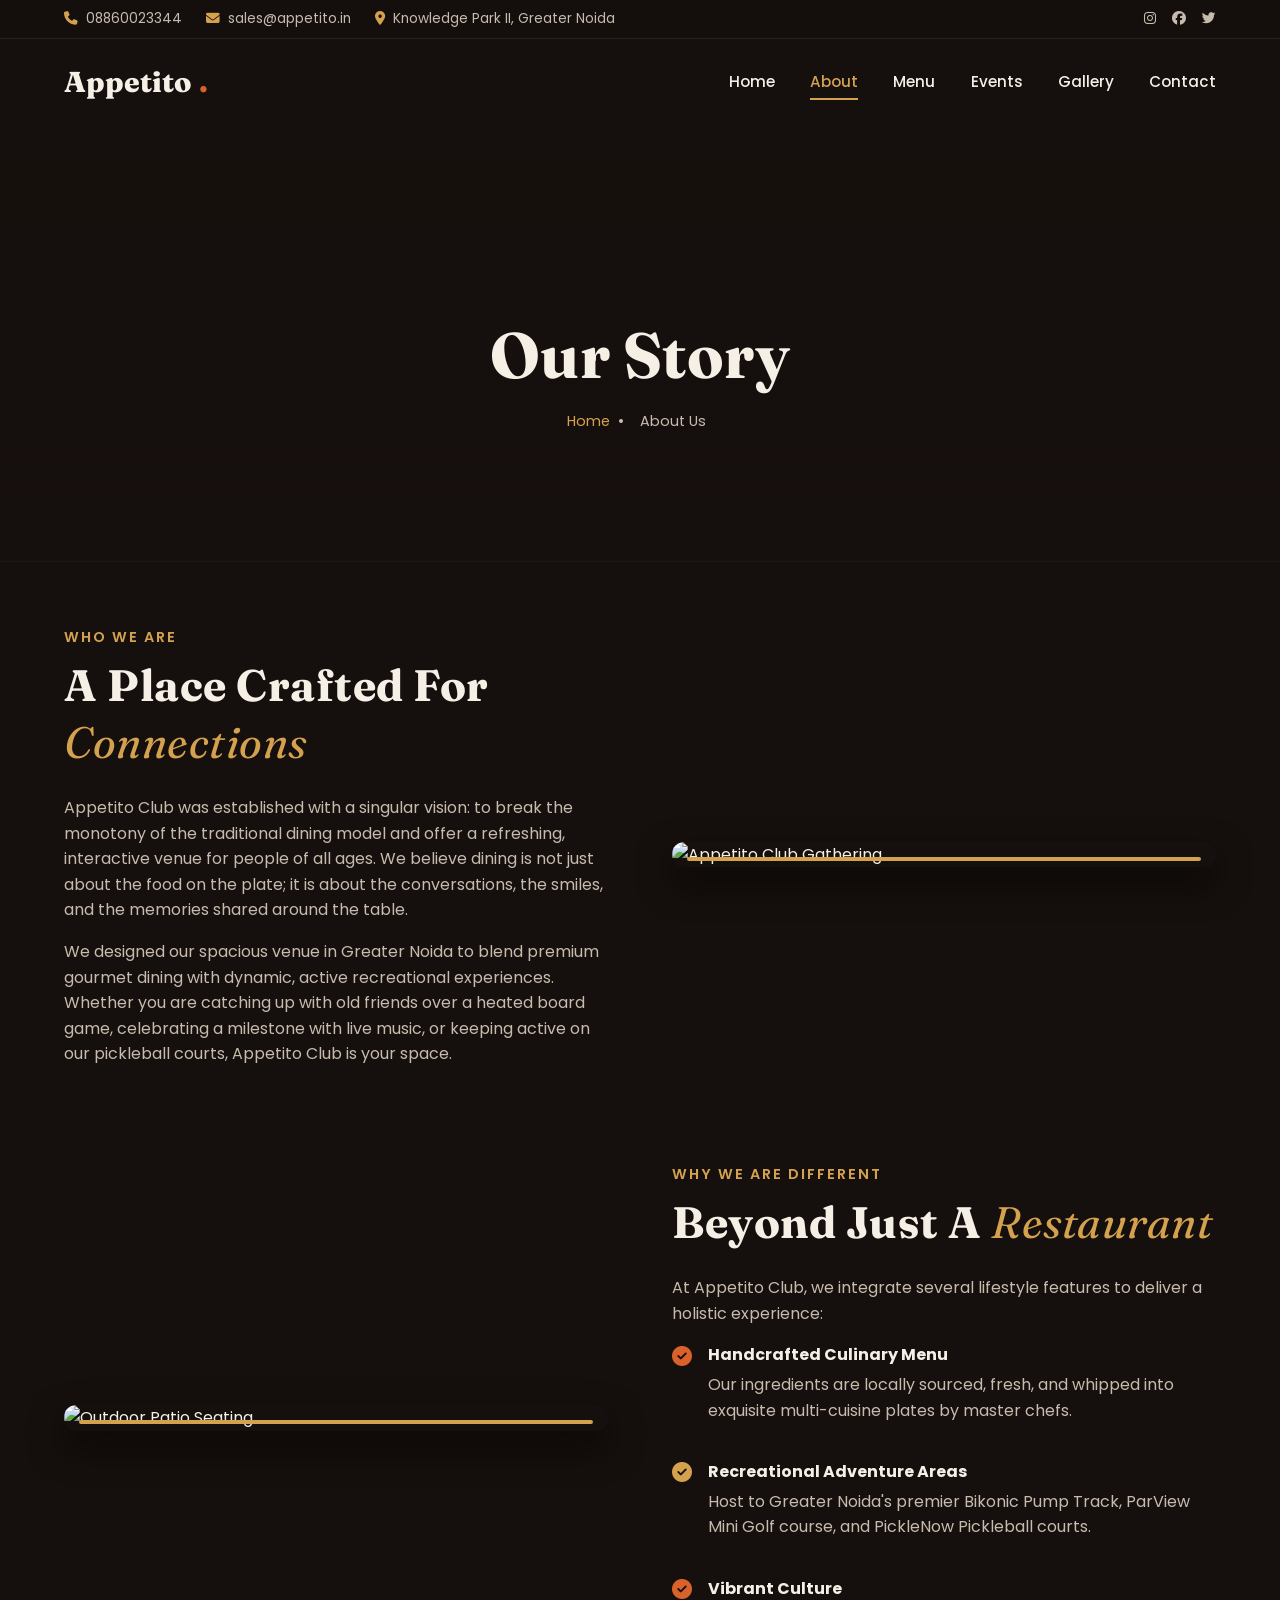
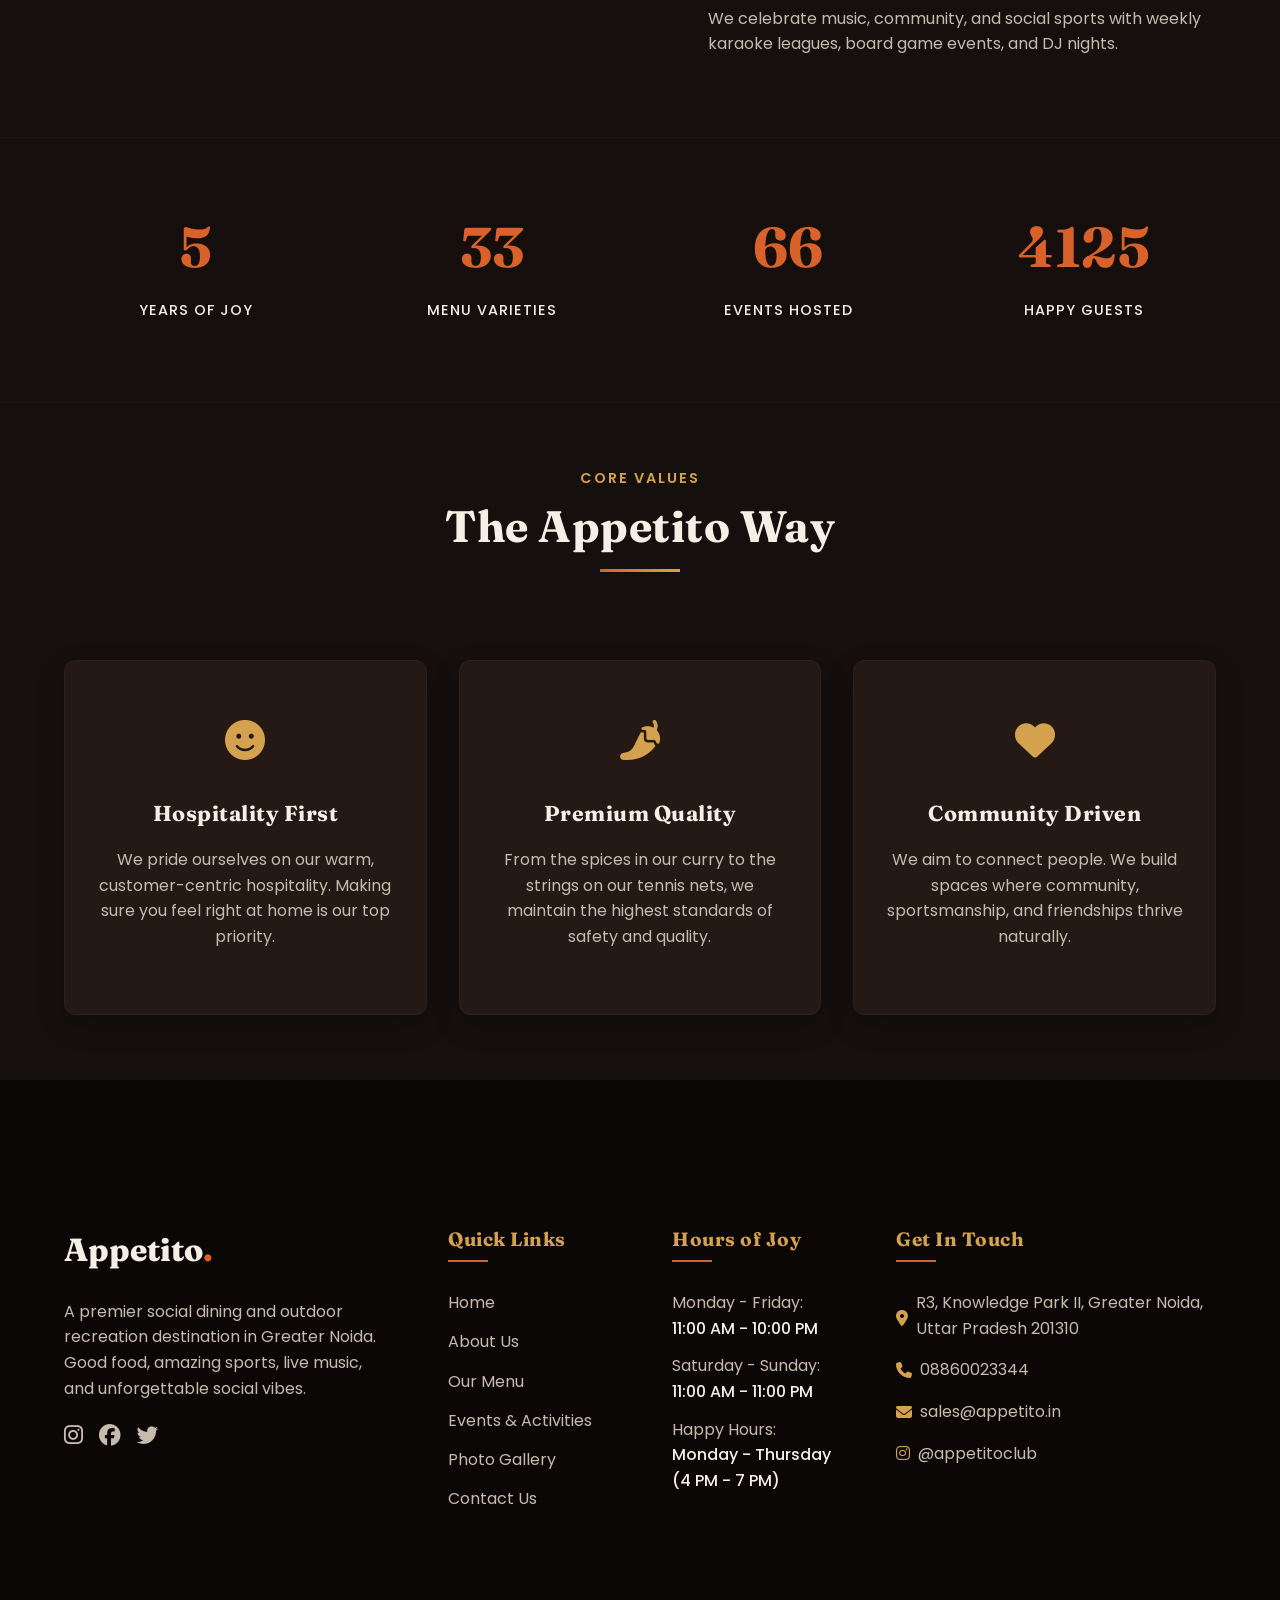
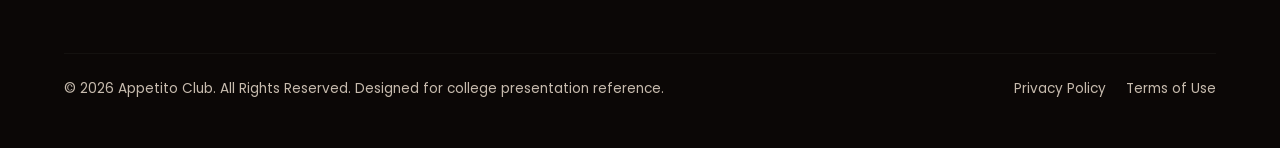
==== about.html @ 7f662377 "Initial commit of Appetito Club website" ====
<!DOCTYPE html>
<html lang="en">
<head>
  <meta charset="UTF-8">
  <meta name="viewport" content="width=device-width, initial-scale=1.0">
  <title>About Us | Appetito Club</title>
  <!-- SEO Meta Tags -->
  <meta name="description" content="Learn about Appetito Club in Greater Noida. The story behind Noida's favorite dining and recreation spot.">
  
  <!-- Google Fonts -->
  <link rel="preconnect" href="https://fonts.googleapis.com">
  <link rel="preconnect" href="https://fonts.gstatic.com" crossorigin>
  <link href="https://fonts.googleapis.com/css2?family=Fraunces:ital,opsz,wght@0,9..144,400..900;1,9..144,400..900&family=Poppins:wght@300;400;500;600;700;800&family=Work+Sans:wght@400;500;600&display=swap" rel="stylesheet">
  
  <!-- Font Awesome Icons -->
  <link rel="stylesheet" href="https://cdnjs.cloudflare.com/ajax/libs/font-awesome/6.4.0/css/all.min.css">
  
  <!-- Custom Stylesheet -->
  <link rel="stylesheet" href="css/style.css">
</head>
<body>

  <!-- ==========================================
     Top Contact & Info Bar
     ========================================== -->
  <div class="top-bar">
    <div class="top-bar-content">
      <div class="top-info-left">
        <span class="info-item">
          <i class="fa-solid fa-phone"></i> 
          <a href="tel:08860023344">08860023344</a>
        </span>
        <span class="info-item">
          <i class="fa-solid fa-envelope"></i> 
          <a href="mailto:sales@appetito.in">sales@appetito.in</a>
        </span>
        <span class="info-item">
          <i class="fa-solid fa-location-dot"></i> 
          <span>Knowledge Park II, Greater Noida</span>
        </span>
      </div>
      <div class="social-links">
        <a href="https://instagram.com/appetitoclub" target="_blank" aria-label="Instagram"><i class="fa-brands fa-instagram"></i></a>
        <a href="#" aria-label="Facebook"><i class="fa-brands fa-facebook"></i></a>
        <a href="#" aria-label="Twitter"><i class="fa-brands fa-twitter"></i></a>
      </div>
    </div>
  </div>

  <!-- ==========================================
     Sticky Navigation Header
     ========================================== -->
  <header>
    <nav class="navbar">
      <div class="navbar-container">
        <a href="index.html" class="logo">
          Appetito<span>.</span>
        </a>
        
        <ul class="nav-menu">
          <li><a href="index.html" class="nav-link">Home</a></li>
          <li><a href="about.html" class="nav-link active">About</a></li>
          <li><a href="menu.html" class="nav-link">Menu</a></li>
          <li><a href="events.html" class="nav-link">Events</a></li>
          <li><a href="gallery.html" class="nav-link">Gallery</a></li>
          <li><a href="contact.html" class="nav-link">Contact</a></li>
        </ul>
        
        <button class="hamburger" aria-label="Toggle navigation menu">
          <i class="fa-solid fa-bars"></i>
        </button>
      </div>
    </nav>
  </header>

  <!-- ==========================================
     Sub-page Banner
     ========================================== -->
  <section class="page-banner">
    <div class="container reveal">
      <h1>Our Story</h1>
      <div class="breadcrumbs">
        <a href="index.html">Home</a><span>&bull;</span><span>About Us</span>
      </div>
    </div>
  </section>

  <!-- ==========================================
     Story Content Section
     ========================================== -->
  <section class="container reveal">
    <div class="about-preview" style="margin-bottom: 5rem;">
      <div class="about-preview-content">
        <span class="section-tagline">Who We Are</span>
        <h2>A Place Crafted For <em>Connections</em></h2>
        <p>Appetito Club was established with a singular vision: to break the monotony of the traditional dining model and offer a refreshing, interactive venue for people of all ages. We believe dining is not just about the food on the plate; it is about the conversations, the smiles, and the memories shared around the table.</p>
        <p>We designed our spacious venue in Greater Noida to blend premium gourmet dining with dynamic, active recreational experiences. Whether you are catching up with old friends over a heated board game, celebrating a milestone with live music, or keeping active on our pickleball courts, Appetito Club is your space.</p>
      </div>
      <div class="about-preview-img">
        <img src="https://images.unsplash.com/photo-1517248135467-4c7edcad34c4?auto=format&fit=crop&q=80&w=1000" alt="Appetito Club Gathering">
      </div>
    </div>
    
    <div class="about-preview">
      <div class="about-preview-img">
        <img src="https://images.unsplash.com/photo-1533777857889-4be7c70b33f7?auto=format&fit=crop&q=80&w=1000" alt="Outdoor Patio Seating">
      </div>
      <div class="about-preview-content">
        <span class="section-tagline">Why We Are Different</span>
        <h2>Beyond Just A <em>Restaurant</em></h2>
        <p>At Appetito Club, we integrate several lifestyle features to deliver a holistic experience:</p>
        <ul style="list-style: none; margin-top: 1rem; display: flex; flex-direction: column; gap: 1.25rem;">
          <li style="display: flex; gap: 1rem; align-items: flex-start;">
            <i class="fa-solid fa-check-circle" style="color: var(--accent-terracotta); font-size: 1.25rem; margin-top: 0.2rem;"></i>
            <div>
              <strong style="color: var(--text-light); display: block; margin-bottom: 0.25rem;">Handcrafted Culinary Menu</strong>
              <p>Our ingredients are locally sourced, fresh, and whipped into exquisite multi-cuisine plates by master chefs.</p>
            </div>
          </li>
          <li style="display: flex; gap: 1rem; align-items: flex-start;">
            <i class="fa-solid fa-check-circle" style="color: var(--accent-gold); font-size: 1.25rem; margin-top: 0.2rem;"></i>
            <div>
              <strong style="color: var(--text-light); display: block; margin-bottom: 0.25rem;">Recreational Adventure Areas</strong>
              <p>Host to Greater Noida's premier Bikonic Pump Track, ParView Mini Golf course, and PickleNow Pickleball courts.</p>
            </div>
          </li>
          <li style="display: flex; gap: 1rem; align-items: flex-start;">
            <i class="fa-solid fa-check-circle" style="color: var(--accent-terracotta); font-size: 1.25rem; margin-top: 0.2rem;"></i>
            <div>
              <strong style="color: var(--text-light); display: block; margin-bottom: 0.25rem;">Vibrant Culture</strong>
              <p>We celebrate music, community, and social sports with weekly karaoke leagues, board game events, and DJ nights.</p>
            </div>
          </li>
        </ul>
      </div>
    </div>
  </section>

  <!-- ==========================================
     Stats Section
     ========================================== -->
  <section class="stats-section reveal">
    <div class="container">
      <div class="stats-grid">
        <div class="stat-item">
          <h3 class="stat-number" data-target="5">0</h3>
          <p>Years of Joy</p>
        </div>
        <div class="stat-item">
          <h3 class="stat-number" data-target="120">0</h3>
          <p>Menu Varieties</p>
        </div>
        <div class="stat-item">
          <h3 class="stat-number" data-target="350">0</h3>
          <p>Events Hosted</p>
        </div>
        <div class="stat-item">
          <h3 class="stat-number" data-target="25000">0</h3>
          <p>Happy Guests</p>
        </div>
      </div>
    </div>
  </section>

  <!-- ==========================================
     Key Pillars Section
     ========================================== -->
  <section class="container reveal">
    <div class="section-header">
      <span class="section-tagline">Core Values</span>
      <h2 class="section-title">The Appetito Way</h2>
    </div>
    
    <div class="offers-grid">
      <div class="offer-card">
        <div class="offer-icon"><i class="fa-solid fa-face-smile"></i></div>
        <h3>Hospitality First</h3>
        <p>We pride ourselves on our warm, customer-centric hospitality. Making sure you feel right at home is our top priority.</p>
      </div>
      <div class="offer-card">
        <div class="offer-icon"><i class="fa-solid fa-pepper-hot"></i></div>
        <h3>Premium Quality</h3>
        <p>From the spices in our curry to the strings on our tennis nets, we maintain the highest standards of safety and quality.</p>
      </div>
      <div class="offer-card">
        <div class="offer-icon"><i class="fa-solid fa-heart"></i></div>
        <h3>Community Driven</h3>
        <p>We aim to connect people. We build spaces where community, sportsmanship, and friendships thrive naturally.</p>
      </div>
    </div>
  </section>

  <!-- ==========================================
     Footer Section
     ========================================== -->
  <footer>
    <div class="footer-grid container">
      <!-- Footer Col 1 -->
      <div class="footer-col">
        <a href="index.html" class="footer-logo">
          Appetito<span>.</span>
        </a>
        <p>A premier social dining and outdoor recreation destination in Greater Noida. Good food, amazing sports, live music, and unforgettable social vibes.</p>
        <div class="social-links" style="margin-top: 1.5rem;">
          <a href="https://instagram.com/appetitoclub" target="_blank" aria-label="Instagram"><i class="fa-brands fa-instagram" style="font-size: 1.35rem;"></i></a>
          <a href="#" aria-label="Facebook"><i class="fa-brands fa-facebook" style="font-size: 1.35rem;"></i></a>
          <a href="#" aria-label="Twitter"><i class="fa-brands fa-twitter" style="font-size: 1.35rem;"></i></a>
        </div>
      </div>
      
      <!-- Footer Col 2 -->
      <div class="footer-col">
        <h4>Quick Links</h4>
        <ul class="footer-links">
          <li><a href="index.html">Home</a></li>
          <li><a href="about.html">About Us</a></li>
          <li><a href="menu.html">Our Menu</a></li>
          <li><a href="events.html">Events &amp; Activities</a></li>
          <li><a href="gallery.html">Photo Gallery</a></li>
          <li><a href="contact.html">Contact Us</a></li>
        </ul>
      </div>
      
      <!-- Footer Col 3 -->
      <div class="footer-col footer-hours">
        <h4>Hours of Joy</h4>
        <p>Monday - Friday: <br><span>11:00 AM - 10:00 PM</span></p>
        <p>Saturday - Sunday: <br><span>11:00 AM - 11:00 PM</span></p>
        <p>Happy Hours: <br><span>Monday - Thursday (4 PM - 7 PM)</span></p>
      </div>
      
      <!-- Footer Col 4 -->
      <div class="footer-col">
        <h4>Get In Touch</h4>
        <div class="footer-contact-details" style="display: flex; flex-direction: column; gap: 1rem;">
          <div class="info-item">
            <i class="fa-solid fa-location-dot" style="margin-top: 0.25rem;"></i>
            <span>R3, Knowledge Park II, Greater Noida, Uttar Pradesh 201310</span>
          </div>
          <div class="info-item">
            <i class="fa-solid fa-phone"></i>
            <a href="tel:08860023344">08860023344</a>
          </div>
          <div class="info-item">
            <i class="fa-solid fa-envelope"></i>
            <a href="mailto:sales@appetito.in">sales@appetito.in</a>
          </div>
          <div class="info-item">
            <i class="fa-brands fa-instagram"></i>
            <a href="https://instagram.com/appetitoclub" target="_blank">@appetitoclub</a>
          </div>
        </div>
      </div>
    </div>
    
    <div class="footer-bottom container" style="padding-top: 1.5rem; padding-bottom: 0;">
      <p>&copy; 2026 Appetito Club. All Rights Reserved. Designed for college presentation reference.</p>
      <p>
        <a href="#" style="margin-right: 1rem;">Privacy Policy</a>
        <a href="#">Terms of Use</a>
      </p>
    </div>
  </footer>

  <!-- Main JavaScript -->
  <script src="js/script.js"></script>
</body>
</html>
---- css/style.css ----
/* 
   Appetito Club - Styling Sheet
   College Project Presentation Reference
   Contains styling for layout, components, custom animations, transitions, and responsive styles.
*/

/* ==========================================
   1. Design Tokens & CSS Variables
   ========================================== */
:root {
  /* Color Palette */
  --bg-primary: #150F0D;      /* Deep Espresso Charcoal */
  --bg-secondary: #241914;    /* Warm Mahogany/Espresso Card Bg */
  --bg-light: #F5EFE6;        /* Soft Cream/Off-White for light sections */
  
  --accent-terracotta: #D9622B; /* Burnt Terracotta Orange */
  --accent-gold: #D4A24E;       /* Warm Antique Gold */
  
  --text-light: #F5EFE6;      /* Off-White Text */
  --text-muted: #C7BBAE;      /* Warm Grayish Cream Text */
  --text-dark: #150F0D;       /* Dark text on light backgrounds */
  
  /* Typography */
  --font-heading: 'Fraunces', 'Playfair Display', Georgia, serif;
  --font-body: 'Poppins', 'Work Sans', sans-serif;
  
  /* Layout & Spacing */
  --header-height: 80px;
  --transition-smooth: all 0.4s cubic-bezier(0.25, 0.46, 0.45, 0.94);
  --border-radius: 12px;
  --shadow-premium: 0 15px 35px rgba(0, 0, 0, 0.5);
  --shadow-glow: 0 0 20px rgba(217, 98, 43, 0.35);
}

/* ==========================================
   2. Base Reset & Typography Setup
   ========================================== */
*, *::before, *::after {
  margin: 0;
  padding: 0;
  box-sizing: border-box;
}

html {
  scroll-behavior: smooth;
}

body {
  background-color: var(--bg-primary);
  color: var(--text-light);
  font-family: var(--font-body);
  font-size: 16px;
  line-height: 1.6;
  overflow-x: hidden;
}

h1, h2, h3, h4, h5, h6 {
  font-family: var(--font-heading);
  font-weight: 700;
  letter-spacing: 0.5px;
}

h1 {
  font-size: 3.5rem;
  line-height: 1.2;
}

h2 {
  font-size: 2.75rem;
  line-height: 1.3;
  margin-bottom: 1.5rem;
}

p {
  color: var(--text-muted);
  margin-bottom: 1rem;
}

a {
  text-decoration: none;
  color: inherit;
  transition: var(--transition-smooth);
}

/* ==========================================
   3. Shared & Decorative Components
   ========================================== */
.container {
  width: 90%;
  max-width: 1200px;
  margin: 0 auto;
  padding: 4rem 0;
}

/* Dynamic Scroll Animations via Intersection Observer */
.reveal {
  opacity: 0;
  transform: translateY(40px);
  transition: opacity 0.8s ease, transform 0.8s ease;
}

.reveal.active {
  opacity: 1;
  transform: translateY(0);
}

.delay-1 { transition-delay: 0.15s; }
.delay-2 { transition-delay: 0.3s; }
.delay-3 { transition-delay: 0.45s; }

/* Custom Buttons with Glow & Hover Effects */
.btn {
  display: inline-flex;
  align-items: center;
  justify-content: center;
  padding: 0.9rem 2.2rem;
  font-family: var(--font-body);
  font-weight: 600;
  font-size: 0.95rem;
  border-radius: 50px;
  cursor: pointer;
  transition: var(--transition-smooth);
  border: 2px solid transparent;
}

.btn-primary {
  background-color: var(--accent-terracotta);
  color: var(--text-light);
}

.btn-primary:hover {
  transform: translateY(-3px) scale(1.03);
  box-shadow: var(--shadow-glow);
  background-color: #e8703a;
}

.btn-secondary {
  background-color: transparent;
  color: var(--accent-gold);
  border-color: var(--accent-gold);
}

.btn-secondary:hover {
  background-color: var(--accent-gold);
  color: var(--bg-primary);
  transform: translateY(-3px) scale(1.03);
  box-shadow: 0 0 20px rgba(212, 162, 78, 0.3);
}

/* Section Header styling */
.section-header {
  text-align: center;
  max-width: 700px;
  margin: 0 auto 4rem;
}

.section-tagline {
  color: var(--accent-gold);
  text-transform: uppercase;
  font-size: 0.9rem;
  font-weight: 600;
  letter-spacing: 2px;
  margin-bottom: 0.5rem;
  display: block;
}

.section-title {
  position: relative;
  display: inline-block;
  padding-bottom: 1rem;
}

.section-title::after {
  content: '';
  position: absolute;
  bottom: 0;
  left: 50%;
  transform: translateX(-50%);
  width: 80px;
  height: 3px;
  background: linear-gradient(90deg, var(--accent-terracotta), var(--accent-gold));
}

/* ==========================================
   4. Sticky Navbar & Contact Info Bar
   ========================================== */
.top-bar {
  background-color: rgba(21, 15, 13, 0.95);
  border-bottom: 1px solid rgba(199, 187, 174, 0.1);
  padding: 0.5rem 0;
  font-size: 0.85rem;
}

.top-bar-content {
  display: flex;
  justify-content: space-between;
  align-items: center;
  width: 90%;
  max-width: 1200px;
  margin: 0 auto;
}

.top-info-left {
  display: flex;
  gap: 1.5rem;
}

.info-item {
  display: flex;
  align-items: center;
  gap: 0.5rem;
  color: var(--text-muted);
}

.info-item i {
  color: var(--accent-gold);
}

.info-item a:hover {
  color: var(--accent-gold);
}

.social-links {
  display: flex;
  gap: 1rem;
}

.social-links a {
  color: var(--text-muted);
}

.social-links a:hover {
  color: var(--accent-terracotta);
}

header {
  position: sticky;
  top: 0;
  z-index: 1000;
  transition: var(--transition-smooth);
}

.navbar {
  background-color: transparent;
  padding: 1.25rem 0;
  transition: var(--transition-smooth);
}

header.scrolled .navbar {
  background-color: rgba(21, 15, 13, 0.95);
  backdrop-filter: blur(12px);
  -webkit-backdrop-filter: blur(12px);
  padding: 0.85rem 0;
  box-shadow: 0 4px 30px rgba(0, 0, 0, 0.3);
  border-bottom: 1px solid rgba(199, 187, 174, 0.05);
}

.navbar-container {
  display: flex;
  justify-content: space-between;
  align-items: center;
  width: 90%;
  max-width: 1200px;
  margin: 0 auto;
}

.logo {
  font-family: var(--font-heading);
  font-size: 1.8rem;
  font-weight: 800;
  color: var(--text-light);
  display: flex;
  align-items: center;
  gap: 0.5rem;
}

.logo span {
  color: var(--accent-terracotta);
}

.nav-menu {
  display: flex;
  list-style: none;
  gap: 2.2rem;
}

.nav-link {
  font-size: 0.95rem;
  font-weight: 500;
  color: var(--text-light);
  position: relative;
  padding: 0.5rem 0;
}

.nav-link:hover, .nav-link.active {
  color: var(--accent-gold);
}

.nav-link::after {
  content: '';
  position: absolute;
  bottom: 0;
  left: 0;
  width: 0;
  height: 2px;
  background-color: var(--accent-gold);
  transition: var(--transition-smooth);
}

.nav-link:hover::after, .nav-link.active::after {
  width: 100%;
}

.hamburger {
  display: none;
  cursor: pointer;
  background: none;
  border: none;
  color: var(--text-light);
  font-size: 1.5rem;
}

/* ==========================================
   5. Hero Section & Parallax
   ========================================== */
.hero {
  position: relative;
  height: 90vh;
  min-height: 600px;
  display: flex;
  align-items: center;
  overflow: hidden;
}

.hero-bg {
  position: absolute;
  top: 0;
  left: 0;
  width: 100%;
  height: 120%; /* Large for parallax */
  background-size: cover;
  background-position: center;
  z-index: -2;
  will-change: transform;
}

.hero-overlay {
  position: absolute;
  top: 0;
  left: 0;
  width: 100%;
  height: 100%;
  background: linear-gradient(
    to bottom,
    rgba(21, 15, 13, 0.4) 0%,
    rgba(21, 15, 13, 0.85) 80%,
    var(--bg-primary) 100%
  );
  z-index: -1;
}

.hero-content {
  width: 90%;
  max-width: 1200px;
  margin: 0 auto;
  text-align: left;
}

.hero-tag {
  color: var(--accent-gold);
  text-transform: uppercase;
  letter-spacing: 3px;
  font-weight: 600;
  margin-bottom: 1rem;
  display: inline-block;
  font-size: 0.95rem;
}

.hero h1 {
  font-size: 4.5rem;
  max-width: 800px;
  margin-bottom: 1.5rem;
  text-shadow: 2px 4px 10px rgba(0, 0, 0, 0.5);
}

.hero h1 em {
  font-family: var(--font-heading);
  font-style: italic;
  font-weight: 400;
  color: var(--accent-terracotta);
}

.hero p {
  font-size: 1.25rem;
  max-width: 600px;
  color: var(--text-light);
  margin-bottom: 2.5rem;
  text-shadow: 1px 2px 5px rgba(0, 0, 0, 0.5);
}

.hero-ctas {
  display: flex;
  gap: 1.5rem;
}

/* ==========================================
   6. Scrolling Marquee Divider
   ========================================== */
.marquee-container {
  overflow: hidden;
  background-color: var(--accent-terracotta);
  color: var(--text-light);
  padding: 1rem 0;
  white-space: nowrap;
  position: relative;
  display: flex;
}

.marquee-content {
  display: inline-block;
  animation: marquee 25s linear infinite;
  font-family: var(--font-heading);
  font-weight: 800;
  font-size: 1.25rem;
  text-transform: uppercase;
  letter-spacing: 2px;
}

.marquee-content span {
  display: inline-block;
  padding: 0 2rem;
}

@keyframes marquee {
  0% { transform: translateX(0%); }
  100% { transform: translateX(-50%); }
}

/* ==========================================
   7. About Preview Section
   ========================================== */
.about-preview {
  display: grid;
  grid-template-columns: 1fr 1fr;
  gap: 4rem;
  align-items: center;
}

.about-preview-img {
  position: relative;
  border-radius: var(--border-radius);
  overflow: hidden;
  box-shadow: var(--shadow-premium);
}

.about-preview-img img {
  width: 100%;
  height: auto;
  display: block;
  transition: var(--transition-smooth);
}

.about-preview-img::before {
  content: '';
  position: absolute;
  top: 15px;
  left: 15px;
  right: 15px;
  bottom: 15px;
  border: 2px solid var(--accent-gold);
  border-radius: calc(var(--border-radius) - 4px);
  z-index: 1;
  pointer-events: none;
}

.about-preview-content h2 em {
  font-style: italic;
  font-weight: 400;
  color: var(--accent-gold);
}

/* ==========================================
   8. What We Offer Section
   ========================================== */
.offers-grid {
  display: grid;
  grid-template-columns: repeat(3, 1fr);
  gap: 2rem;
}

.offer-card {
  background-color: var(--bg-secondary);
  border: 1px solid rgba(199, 187, 174, 0.05);
  padding: 3rem 2rem;
  border-radius: var(--border-radius);
  text-align: center;
  transition: var(--transition-smooth);
  box-shadow: 0 10px 30px rgba(0,0,0,0.15);
}

.offer-card:hover {
  transform: translateY(-10px);
  border-color: var(--accent-terracotta);
  box-shadow: var(--shadow-premium);
}

.offer-icon {
  font-size: 2.5rem;
  color: var(--accent-gold);
  margin-bottom: 1.5rem;
  display: inline-block;
  transition: var(--transition-smooth);
}

.offer-card:hover .offer-icon {
  transform: scale(1.15);
  color: var(--accent-terracotta);
}

.offer-card h3 {
  font-size: 1.35rem;
  margin-bottom: 1rem;
}

/* ==========================================
   9. Featured Menu Section (Cards)
   ========================================== */
.menu-grid {
  display: grid;
  grid-template-columns: repeat(2, 1fr);
  gap: 2rem;
}

.menu-card {
  display: flex;
  background-color: var(--bg-secondary);
  border-radius: var(--border-radius);
  overflow: hidden;
  box-shadow: 0 10px 30px rgba(0,0,0,0.15);
  transition: var(--transition-smooth);
  border: 1px solid rgba(199, 187, 174, 0.05);
}

.menu-card:hover {
  transform: translateY(-5px);
  border-color: var(--accent-gold);
  box-shadow: var(--shadow-premium);
}

.menu-card-img {
  width: 40%;
  position: relative;
  overflow: hidden;
}

.menu-card-img img {
  width: 100%;
  height: 100%;
  object-fit: cover;
  transition: var(--transition-smooth);
}

.menu-card:hover .menu-card-img img {
  transform: scale(1.08);
}

.menu-card-content {
  width: 60%;
  padding: 2rem;
  display: flex;
  flex-direction: column;
  justify-content: space-between;
}

.menu-card-header {
  display: flex;
  justify-content: space-between;
  align-items: flex-start;
  gap: 1rem;
  margin-bottom: 0.75rem;
}

.menu-card-title {
  font-size: 1.25rem;
  color: var(--text-light);
}

.menu-card-price {
  font-family: var(--font-heading);
  font-size: 1.25rem;
  font-weight: 700;
  color: var(--accent-gold);
}

.menu-card-desc {
  font-size: 0.9rem;
  margin-bottom: 1.25rem;
}

.menu-card-tags {
  display: flex;
  gap: 0.5rem;
}

.menu-tag {
  font-size: 0.75rem;
  background-color: rgba(217, 98, 43, 0.15);
  color: var(--accent-terracotta);
  padding: 0.25rem 0.65rem;
  border-radius: 20px;
  font-weight: 600;
  text-transform: uppercase;
}

.menu-tag.gold {
  background-color: rgba(212, 162, 78, 0.15);
  color: var(--accent-gold);
}

/* ==========================================
   10. Animated Stats Section
   ========================================== */
.stats-section {
  background: linear-gradient(rgba(21, 15, 13, 0.9), rgba(21, 15, 13, 0.9)), url('https://images.unsplash.com/photo-1517248135467-4c7edcad34c4?auto=format&fit=crop&q=80&w=1200') center/cover fixed;
  border-top: 1px solid rgba(199, 187, 174, 0.05);
  border-bottom: 1px solid rgba(199, 187, 174, 0.05);
}

.stats-grid {
  display: grid;
  grid-template-columns: repeat(4, 1fr);
  gap: 2rem;
  text-align: center;
}

.stat-item h3 {
  font-family: var(--font-heading);
  font-size: 3.5rem;
  color: var(--accent-terracotta);
  margin-bottom: 0.5rem;
}

.stat-item p {
  color: var(--text-light);
  font-weight: 500;
  text-transform: uppercase;
  font-size: 0.9rem;
  letter-spacing: 1px;
}

/* ==========================================
   11. Testimonials Section (Carousel)
   ========================================== */
.carousel-wrapper {
  position: relative;
  max-width: 800px;
  margin: 0 auto;
  overflow: hidden;
}

.carousel-track {
  display: flex;
  transition: transform 0.6s cubic-bezier(0.25, 0.46, 0.45, 0.94);
}

.carousel-slide {
  min-width: 100%;
  box-sizing: border-box;
  padding: 1rem;
}

.testimonial-card {
  background-color: var(--bg-secondary);
  padding: 3rem;
  border-radius: var(--border-radius);
  text-align: center;
  box-shadow: 0 10px 30px rgba(0,0,0,0.15);
  border: 1px solid rgba(199, 187, 174, 0.05);
}

.testimonial-stars {
  color: var(--accent-gold);
  margin-bottom: 1.5rem;
  font-size: 1.1rem;
}

.testimonial-text {
  font-family: var(--font-heading);
  font-size: 1.35rem;
  color: var(--text-light);
  font-style: italic;
  margin-bottom: 2rem;
}

.testimonial-author {
  font-weight: 600;
  color: var(--accent-terracotta);
  margin-bottom: 0.25rem;
}

.testimonial-role {
  font-size: 0.85rem;
  color: var(--text-muted);
}

.carousel-controls {
  display: flex;
  justify-content: center;
  gap: 1rem;
  margin-top: 2rem;
}

.carousel-btn {
  background-color: var(--bg-secondary);
  border: 1px solid rgba(199, 187, 174, 0.1);
  color: var(--text-light);
  width: 45px;
  height: 45px;
  border-radius: 50%;
  cursor: pointer;
  display: flex;
  align-items: center;
  justify-content: center;
  transition: var(--transition-smooth);
}

.carousel-btn:hover {
  background-color: var(--accent-terracotta);
  border-color: var(--accent-terracotta);
  color: var(--text-light);
}

/* ==========================================
   12. Instagram Section
   ========================================== */
.insta-grid {
  display: grid;
  grid-template-columns: repeat(6, 1fr);
  gap: 1rem;
  margin-top: 2rem;
}

.insta-item {
  position: relative;
  aspect-ratio: 1;
  overflow: hidden;
  border-radius: var(--border-radius);
}

.insta-item img {
  width: 100%;
  height: 100%;
  object-fit: cover;
  transition: var(--transition-smooth);
}

.insta-overlay {
  position: absolute;
  top: 0;
  left: 0;
  width: 100%;
  height: 100%;
  background-color: rgba(21, 15, 13, 0.85);
  display: flex;
  align-items: center;
  justify-content: center;
  opacity: 0;
  transition: var(--transition-smooth);
  color: var(--accent-gold);
  font-size: 1.5rem;
}

.insta-item:hover .insta-overlay {
  opacity: 1;
}

.insta-item:hover img {
  transform: scale(1.15);
}

/* ==========================================
   13. Call To Action (CTA) Banner
   ========================================== */
.cta-banner {
  background: linear-gradient(135deg, var(--bg-secondary) 0%, #150F0D 100%);
  border-top: 1px solid rgba(212, 162, 78, 0.15);
  border-bottom: 1px solid rgba(212, 162, 78, 0.15);
  text-align: center;
}

.cta-banner-content {
  max-width: 800px;
  margin: 0 auto;
  padding: 4rem 1.5rem;
}

.cta-banner h2 {
  font-size: 3rem;
  margin-bottom: 1.5rem;
}

.cta-banner p {
  font-size: 1.15rem;
  margin-bottom: 2.5rem;
  color: var(--text-light);
}

.cta-contact-info {
  display: flex;
  justify-content: center;
  gap: 3rem;
  margin-top: 2rem;
  flex-wrap: wrap;
}

.cta-contact-info .info-item {
  font-size: 1.2rem;
  font-weight: 600;
  color: var(--text-light);
}

.cta-contact-info .info-item i {
  font-size: 1.4rem;
}

/* ==========================================
   14. Footer Section
   ========================================== */
footer {
  background-color: #0b0706;
  border-top: 1px solid rgba(199, 187, 174, 0.05);
  padding: 5rem 0 2rem;
}

.footer-grid {
  display: grid;
  grid-template-columns: 2fr 1fr 1fr 2fr;
  gap: 4rem;
  margin-bottom: 4rem;
}

.footer-logo {
  font-family: var(--font-heading);
  font-size: 2rem;
  font-weight: 800;
  margin-bottom: 1.5rem;
  display: inline-block;
}

.footer-logo span {
  color: var(--accent-terracotta);
}

.footer-col h4 {
  font-size: 1.2rem;
  color: var(--accent-gold);
  margin-bottom: 1.75rem;
  position: relative;
  padding-bottom: 0.5rem;
}

.footer-col h4::after {
  content: '';
  position: absolute;
  bottom: 0;
  left: 0;
  width: 40px;
  height: 2px;
  background-color: var(--accent-terracotta);
}

.footer-links {
  list-style: none;
}

.footer-links li {
  margin-bottom: 0.85rem;
}

.footer-links a {
  color: var(--text-muted);
}

.footer-links a:hover {
  color: var(--accent-gold);
  padding-left: 5px;
}

.footer-hours p {
  margin-bottom: 0.75rem;
}

.footer-hours span {
  color: var(--text-light);
  font-weight: 500;
}

.footer-bottom {
  border-top: 1px solid rgba(199, 187, 174, 0.05);
  padding-top: 2rem;
  display: flex;
  justify-content: space-between;
  align-items: center;
  font-size: 0.85rem;
  color: var(--text-muted);
}

/* ==========================================
   15. Page-Specific Sub-Banners
   ========================================== */
.page-banner {
  background: linear-gradient(rgba(21, 15, 13, 0.8), rgba(21, 15, 13, 0.95)), url('https://images.unsplash.com/photo-1555396273-367ea4eb4db5?auto=format&fit=crop&q=80&w=1000') center/cover;
  padding: 8rem 0 4rem;
  text-align: center;
  border-bottom: 1px solid rgba(199, 187, 174, 0.05);
}

.page-banner h1 {
  font-size: 4rem;
  margin-bottom: 1rem;
}

.breadcrumbs {
  font-size: 0.9rem;
  color: var(--text-muted);
}

.breadcrumbs a {
  color: var(--accent-gold);
}

.breadcrumbs span {
  margin: 0 0.5rem;
}

/* ==========================================
   16. Menu Page Filtering & Grid
   ========================================== */
.menu-filters {
  display: flex;
  justify-content: center;
  gap: 1rem;
  margin-bottom: 3.5rem;
  flex-wrap: wrap;
}

.filter-btn {
  background-color: var(--bg-secondary);
  border: 1px solid rgba(199, 187, 174, 0.1);
  color: var(--text-light);
  padding: 0.75rem 1.75rem;
  border-radius: 50px;
  cursor: pointer;
  font-weight: 600;
  transition: var(--transition-smooth);
}

.filter-btn:hover, .filter-btn.active {
  background-color: var(--accent-terracotta);
  border-color: var(--accent-terracotta);
  transform: translateY(-2px);
  box-shadow: var(--shadow-glow);
}

/* Filter animations */
.menu-item-wrapper {
  transition: opacity 0.4s ease, transform 0.4s ease, visibility 0.4s;
}

.menu-item-wrapper.hide {
  display: none;
  opacity: 0;
  transform: scale(0.9);
}

/* ==========================================
   17. Events Page Offerings & Modal
   ========================================== */
.events-list {
  display: grid;
  grid-template-columns: repeat(2, 1fr);
  gap: 3rem;
}

.event-big-card {
  background-color: var(--bg-secondary);
  border-radius: var(--border-radius);
  overflow: hidden;
  box-shadow: var(--shadow-premium);
  border: 1px solid rgba(199, 187, 174, 0.05);
  transition: var(--transition-smooth);
}

.event-big-card:hover {
  transform: translateY(-8px);
  border-color: var(--accent-terracotta);
}

.event-big-card-img {
  height: 300px;
  overflow: hidden;
}

.event-big-card-img img {
  width: 100%;
  height: 100%;
  object-fit: cover;
  transition: var(--transition-smooth);
}

.event-big-card:hover .event-big-card-img img {
  transform: scale(1.05);
}

.event-big-card-content {
  padding: 2.5rem;
}

.event-meta {
  display: flex;
  gap: 1.5rem;
  color: var(--accent-gold);
  font-size: 0.85rem;
  font-weight: 600;
  margin-bottom: 1rem;
}

.event-meta span {
  display: flex;
  align-items: center;
  gap: 0.4rem;
}

.event-big-card h3 {
  font-size: 1.75rem;
  margin-bottom: 1rem;
}

.event-big-card p {
  margin-bottom: 2rem;
}

/* Enquiry Modal styling */
.modal {
  position: fixed;
  top: 0;
  left: 0;
  width: 100%;
  height: 100%;
  background-color: rgba(21, 15, 13, 0.85);
  backdrop-filter: blur(8px);
  display: flex;
  justify-content: center;
  align-items: center;
  z-index: 2000;
  opacity: 0;
  pointer-events: none;
  transition: opacity 0.3s ease;
}

.modal.active {
  opacity: 1;
  pointer-events: all;
}

.modal-content {
  background-color: var(--bg-secondary);
  width: 90%;
  max-width: 550px;
  padding: 3rem;
  border-radius: var(--border-radius);
  border: 1px solid rgba(212, 162, 78, 0.2);
  box-shadow: var(--shadow-premium);
  position: relative;
  transform: scale(0.9);
  transition: transform 0.3s ease;
}

.modal.active .modal-content {
  transform: scale(1);
}

.close-modal {
  position: absolute;
  top: 1.5rem;
  right: 1.5rem;
  background: none;
  border: none;
  color: var(--text-muted);
  font-size: 1.5rem;
  cursor: pointer;
  transition: var(--transition-smooth);
}

.close-modal:hover {
  color: var(--accent-terracotta);
}

.modal-title {
  font-size: 2rem;
  margin-bottom: 0.5rem;
  color: var(--text-light);
}

.modal p {
  margin-bottom: 2rem;
}

/* ==========================================
   18. Forms & Inputs
   ========================================== */
.form-group {
  margin-bottom: 1.5rem;
}

.form-group label {
  display: block;
  font-size: 0.85rem;
  font-weight: 600;
  color: var(--accent-gold);
  margin-bottom: 0.5rem;
  text-transform: uppercase;
}

.form-control {
  width: 100%;
  background-color: rgba(21, 15, 13, 0.6);
  border: 1px solid rgba(199, 187, 174, 0.15);
  border-radius: 6px;
  padding: 0.85rem 1rem;
  color: var(--text-light);
  font-family: var(--font-body);
  font-size: 0.95rem;
  transition: var(--transition-smooth);
}

.form-control:focus {
  outline: none;
  border-color: var(--accent-terracotta);
  box-shadow: 0 0 10px rgba(217, 98, 43, 0.2);
}

textarea.form-control {
  min-height: 120px;
  resize: vertical;
}

/* Validation states */
.error-msg {
  color: #ff5252;
  font-size: 0.8rem;
  margin-top: 0.4rem;
  display: none;
}

.form-control.is-invalid {
  border-color: #ff5252;
}

.form-control.is-valid {
  border-color: #4caf50;
}

/* ==========================================
   19. Lightbox Photo Gallery
   ========================================== */
.gallery-grid {
  display: grid;
  grid-template-columns: repeat(3, 1fr);
  gap: 1.5rem;
}

.gallery-item {
  position: relative;
  aspect-ratio: 4/3;
  overflow: hidden;
  border-radius: var(--border-radius);
  box-shadow: 0 10px 25px rgba(0,0,0,0.15);
  border: 1px solid rgba(199, 187, 174, 0.05);
  cursor: pointer;
}

.gallery-item img {
  width: 100%;
  height: 100%;
  object-fit: cover;
  transition: var(--transition-smooth);
}

.gallery-item:hover img {
  transform: scale(1.08);
}

.gallery-item-overlay {
  position: absolute;
  top: 0;
  left: 0;
  width: 100%;
  height: 100%;
  background: linear-gradient(
    to bottom,
    rgba(21, 15, 13, 0.2) 0%,
    rgba(21, 15, 13, 0.85) 100%
  );
  display: flex;
  flex-direction: column;
  justify-content: flex-end;
  padding: 1.5rem;
  opacity: 0;
  transition: var(--transition-smooth);
}

.gallery-item:hover .gallery-item-overlay {
  opacity: 1;
}

.gallery-item-tag {
  color: var(--accent-gold);
  font-size: 0.75rem;
  font-weight: 700;
  text-transform: uppercase;
  margin-bottom: 0.25rem;
}

.gallery-item-title {
  color: var(--text-light);
  font-family: var(--font-heading);
  font-size: 1.2rem;
}

/* Lightbox modal */
.lightbox {
  position: fixed;
  top: 0;
  left: 0;
  width: 100%;
  height: 100%;
  background-color: rgba(11, 7, 6, 0.95);
  z-index: 2500;
  display: flex;
  flex-direction: column;
  justify-content: center;
  align-items: center;
  opacity: 0;
  pointer-events: none;
  transition: opacity 0.3s ease;
}

.lightbox.active {
  opacity: 1;
  pointer-events: all;
}

.lightbox-content {
  max-width: 80%;
  max-height: 75vh;
  position: relative;
  display: flex;
  justify-content: center;
  align-items: center;
}

.lightbox-img {
  max-width: 100%;
  max-height: 75vh;
  object-fit: contain;
  border-radius: var(--border-radius);
  box-shadow: 0 0 40px rgba(0, 0, 0, 0.8);
}

.lightbox-caption {
  color: var(--text-light);
  font-family: var(--font-heading);
  font-size: 1.4rem;
  margin-top: 1.5rem;
  text-align: center;
}

.lightbox-close {
  position: absolute;
  top: 2rem;
  right: 2rem;
  background: none;
  border: none;
  color: var(--text-light);
  font-size: 2rem;
  cursor: pointer;
}

.lightbox-nav {
  position: absolute;
  top: 50%;
  transform: translateY(-50%);
  background: rgba(255, 255, 255, 0.05);
  border: none;
  color: var(--text-light);
  font-size: 2.5rem;
  width: 60px;
  height: 60px;
  border-radius: 50%;
  cursor: pointer;
  display: flex;
  align-items: center;
  justify-content: center;
  transition: var(--transition-smooth);
}

.lightbox-nav:hover {
  background: var(--accent-terracotta);
}

.lightbox-prev {
  left: 2rem;
}

.lightbox-next {
  right: 2rem;
}

/* ==========================================
   20. Contact Page Grid & Map
   ========================================== */
.contact-grid {
  display: grid;
  grid-template-columns: 1fr 1.25fr;
  gap: 4rem;
}

.contact-info-list {
  display: flex;
  flex-direction: column;
  gap: 2.5rem;
}

.contact-block {
  display: flex;
  gap: 1.25rem;
}

.contact-block-icon {
  background-color: var(--bg-secondary);
  border: 1px solid rgba(199, 187, 174, 0.1);
  color: var(--accent-gold);
  width: 60px;
  height: 60px;
  border-radius: 50%;
  display: flex;
  align-items: center;
  justify-content: center;
  font-size: 1.35rem;
  flex-shrink: 0;
}

.contact-block-details h3 {
  font-size: 1.2rem;
  margin-bottom: 0.5rem;
  color: var(--text-light);
}

.contact-block-details p, .contact-block-details a {
  font-size: 0.95rem;
  color: var(--text-muted);
}

.contact-block-details a:hover {
  color: var(--accent-terracotta);
}

.contact-form-wrapper {
  background-color: var(--bg-secondary);
  padding: 3rem;
  border-radius: var(--border-radius);
  border: 1px solid rgba(199, 187, 174, 0.05);
  box-shadow: var(--shadow-premium);
}

.contact-form-wrapper h3 {
  font-size: 1.75rem;
  margin-bottom: 1.5rem;
  color: var(--text-light);
}

/* Map Section */
.map-section {
  padding-bottom: 0;
}

.map-container {
  height: 450px;
  border-radius: var(--border-radius);
  overflow: hidden;
  box-shadow: var(--shadow-premium);
  border: 1px solid rgba(199, 187, 174, 0.05);
}

.map-container iframe {
  width: 100%;
  height: 100%;
  border: 0;
}

/* ==========================================
   21. Responsive Styles (Media Queries)
   ========================================== */
@media (max-width: 1024px) {
  h1 { font-size: 3rem; }
  h2 { font-size: 2.25rem; }
  
  .offers-grid {
    grid-template-columns: repeat(2, 1fr);
  }
  
  .menu-grid {
    grid-template-columns: 1fr;
  }
  
  .footer-grid {
    grid-template-columns: repeat(2, 1fr);
    gap: 3rem;
  }
  
  .gallery-grid {
    grid-template-columns: repeat(2, 1fr);
  }
}

@media (max-width: 768px) {
  body { font-size: 15px; }
  .container { padding: 3rem 0; }
  
  /* Top info bar styling on tablet/mobile */
  .top-bar-content {
    flex-direction: column;
    gap: 0.5rem;
    text-align: center;
  }
  
  .top-info-left {
    flex-direction: column;
    gap: 0.35rem;
    align-items: center;
  }
  
  /* Mobile menu setup */
  .hamburger {
    display: block;
  }
  
  .nav-menu {
    position: fixed;
    top: calc(var(--header-height) + 38px); /* Account for top bar */
    left: -100%;
    width: 100%;
    height: calc(100vh - var(--header-height) - 38px);
    background-color: var(--bg-primary);
    flex-direction: column;
    align-items: center;
    padding-top: 3rem;
    gap: 2rem;
    transition: left 0.4s ease;
    z-index: 999;
    box-shadow: 0 10px 30px rgba(0,0,0,0.5);
  }
  
  .nav-menu.active {
    left: 0;
  }
  
  .hero {
    height: 80vh;
  }
  
  .hero h1 {
    font-size: 2.75rem;
  }
  
  .hero-ctas {
    flex-direction: column;
    gap: 1rem;
  }
  
  .about-preview {
    grid-template-columns: 1fr;
    gap: 3rem;
  }
  
  .stats-grid {
    grid-template-columns: repeat(2, 1fr);
    gap: 3rem 2rem;
  }
  
  .testimonial-card {
    padding: 2rem 1.5rem;
  }
  
  .testimonial-text {
    font-size: 1.15rem;
  }
  
  .insta-grid {
    grid-template-columns: repeat(3, 1fr);
  }
  
  .events-list {
    grid-template-columns: 1fr;
    gap: 2.5rem;
  }
  
  .contact-grid {
    grid-template-columns: 1fr;
    gap: 3rem;
  }
  
  .contact-form-wrapper {
    padding: 2rem 1.5rem;
  }
}

@media (max-width: 480px) {
  h1 { font-size: 2.25rem; }
  h2 { font-size: 1.85rem; }
  
  .offers-grid {
    grid-template-columns: 1fr;
  }
  
  .stats-grid {
    grid-template-columns: 1fr;
  }
  
  .insta-grid {
    grid-template-columns: repeat(2, 1fr);
  }
  
  .gallery-grid {
    grid-template-columns: 1fr;
  }
  
  .footer-grid {
    grid-template-columns: 1fr;
  }
  
  .footer-bottom {
    flex-direction: column;
    gap: 1rem;
    text-align: center;
  }
}
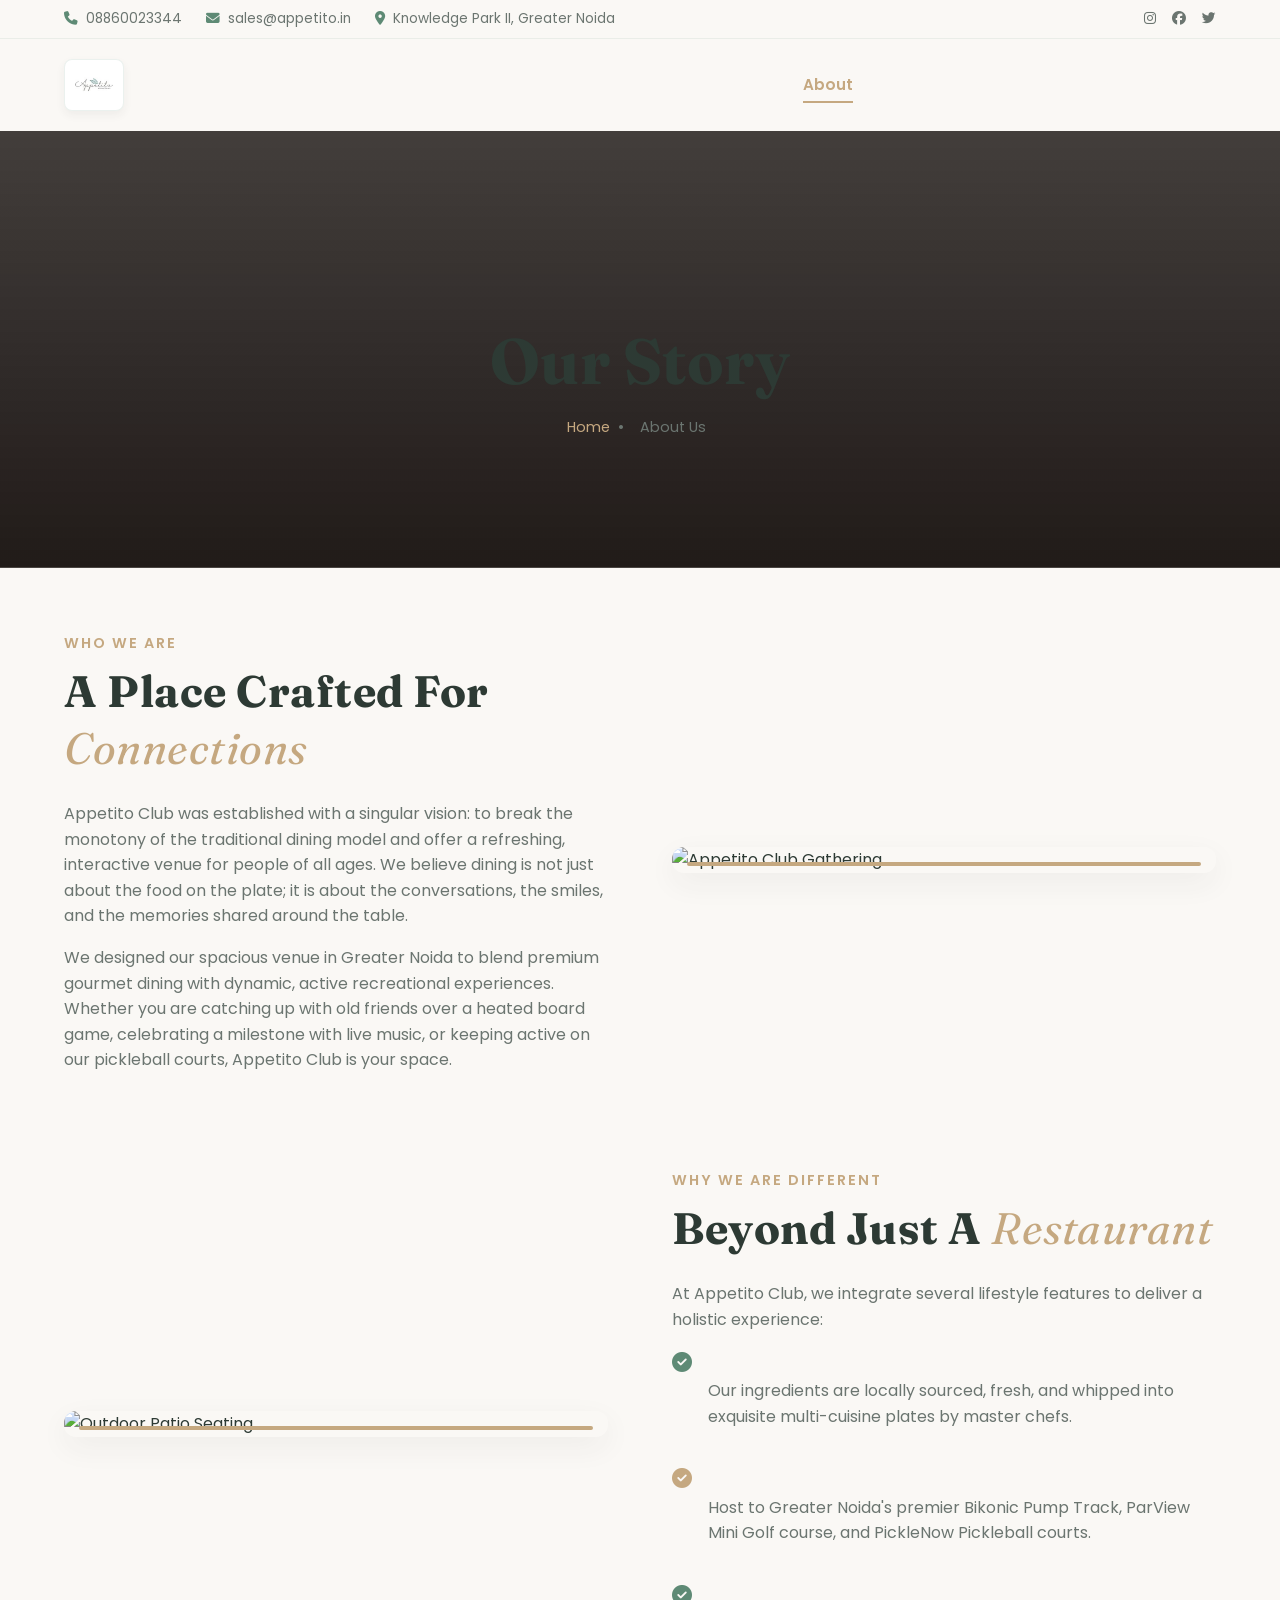
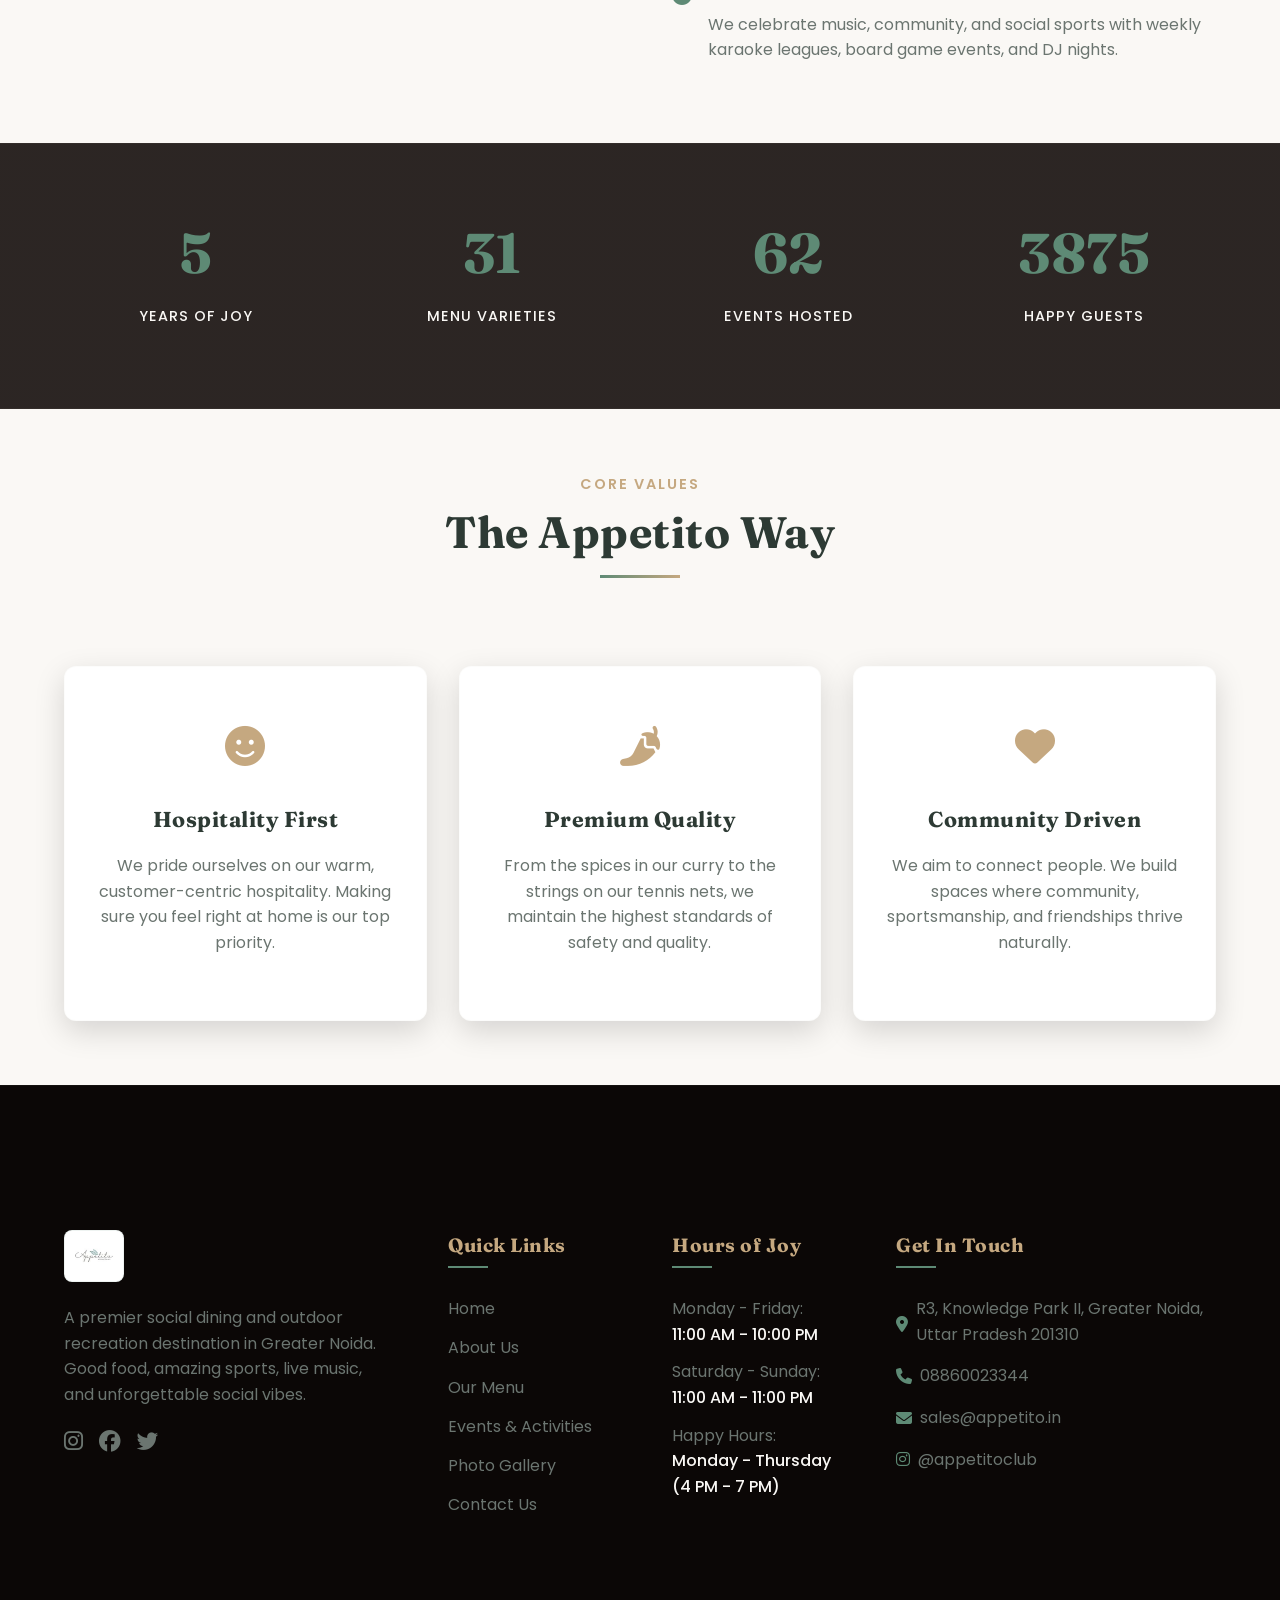
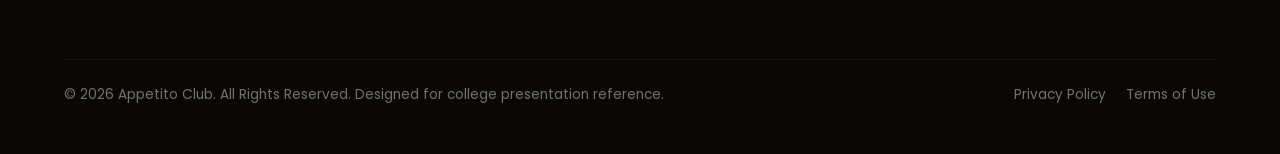
==== commit 38d550e9: "Re-theme website to clean light garden-bistro style with sage green accents matching the official lo" ====
--- a/about.html
+++ b/about.html
@@ -54,7 +54,7 @@
     <nav class="navbar">
       <div class="navbar-container">
         <a href="index.html" class="logo">
-          Appetito<span>.</span>
+          <img src="images/logo.png" alt="Appetito Logo">
         </a>
         
         <ul class="nav-menu">
@@ -198,7 +198,7 @@
       <!-- Footer Col 1 -->
       <div class="footer-col">
         <a href="index.html" class="footer-logo">
-          Appetito<span>.</span>
+          <img src="images/logo.png" alt="Appetito Logo">
         </a>
         <p>A premier social dining and outdoor recreation destination in Greater Noida. Good food, amazing sports, live music, and unforgettable social vibes.</p>
         <div class="social-links" style="margin-top: 1.5rem;">
--- a/css/style.css
+++ b/css/style.css
@@ -9,16 +9,17 @@
    ========================================== */
 :root {
   /* Color Palette */
-  --bg-primary: #150F0D;      /* Deep Espresso Charcoal */
-  --bg-secondary: #241914;    /* Warm Mahogany/Espresso Card Bg */
-  --bg-light: #F5EFE6;        /* Soft Cream/Off-White for light sections */
-  
-  --accent-terracotta: #D9622B; /* Burnt Terracotta Orange */
-  --accent-gold: #D4A24E;       /* Warm Antique Gold */
-  
-  --text-light: #F5EFE6;      /* Off-White Text */
-  --text-muted: #C7BBAE;      /* Warm Grayish Cream Text */
-  --text-dark: #150F0D;       /* Dark text on light backgrounds */
+  --bg-primary: #FAF8F5;      /* Soft Creamy Parchment Background */
+  --bg-secondary: #FFFFFF;    /* Pure White Card Background */
+  --bg-light: #FAF8F5;        /* Light Cream Parchment */
+  --bg-dark: #1E2C26;         /* Deep Slate Green for contrast sections */
+  
+  --accent-terracotta: #5E8A75; /* Sage Leaf Green */
+  --accent-gold: #C5A880;       /* Warm Soft Gold / Clay Accent */
+  
+  --text-light: #FAF8F5;      /* Cream Text on Dark Sections */
+  --text-muted: #6B7570;      /* Muted Slate Grey-Green Text */
+  --text-dark: #2D3A34;       /* Deep Charcoal Slate primary text */
   
   /* Typography */
   --font-heading: 'Fraunces', 'Playfair Display', Georgia, serif;
@@ -28,8 +29,8 @@
   --header-height: 80px;
   --transition-smooth: all 0.4s cubic-bezier(0.25, 0.46, 0.45, 0.94);
   --border-radius: 12px;
-  --shadow-premium: 0 15px 35px rgba(0, 0, 0, 0.5);
-  --shadow-glow: 0 0 20px rgba(217, 98, 43, 0.35);
+  --shadow-premium: 0 10px 30px rgba(45, 58, 52, 0.06);
+  --shadow-glow: 0 0 20px rgba(94, 138, 117, 0.15);
 }
 
 /* ==========================================
@@ -47,7 +48,7 @@
 
 body {
   background-color: var(--bg-primary);
-  color: var(--text-light);
+  color: var(--text-dark);
   font-family: var(--font-body);
   font-size: 16px;
   line-height: 1.6;
@@ -58,6 +59,7 @@
   font-family: var(--font-heading);
   font-weight: 700;
   letter-spacing: 0.5px;
+  color: var(--text-dark);
 }
 
 h1 {
@@ -185,8 +187,8 @@
    4. Sticky Navbar & Contact Info Bar
    ========================================== */
 .top-bar {
-  background-color: rgba(21, 15, 13, 0.95);
-  border-bottom: 1px solid rgba(199, 187, 174, 0.1);
+  background-color: #FAF8F5;
+  border-bottom: 1px solid rgba(94, 138, 117, 0.1);
   padding: 0.5rem 0;
   font-size: 0.85rem;
 }
@@ -213,11 +215,11 @@
 }
 
 .info-item i {
-  color: var(--accent-gold);
+  color: var(--accent-terracotta);
 }
 
 .info-item a:hover {
-  color: var(--accent-gold);
+  color: var(--accent-terracotta);
 }
 
 .social-links {
@@ -247,12 +249,12 @@
 }
 
 header.scrolled .navbar {
-  background-color: rgba(21, 15, 13, 0.95);
+  background-color: rgba(250, 248, 245, 0.96);
   backdrop-filter: blur(12px);
   -webkit-backdrop-filter: blur(12px);
   padding: 0.85rem 0;
-  box-shadow: 0 4px 30px rgba(0, 0, 0, 0.3);
-  border-bottom: 1px solid rgba(199, 187, 174, 0.05);
+  box-shadow: 0 5px 25px rgba(45, 58, 52, 0.05);
+  border-bottom: 1px solid rgba(94, 138, 117, 0.08);
 }
 
 .navbar-container {
@@ -265,17 +267,24 @@
 }
 
 .logo {
-  font-family: var(--font-heading);
-  font-size: 1.8rem;
-  font-weight: 800;
-  color: var(--text-light);
   display: flex;
   align-items: center;
-  gap: 0.5rem;
-}
-
-.logo span {
-  color: var(--accent-terracotta);
+}
+
+.logo img {
+  height: 52px;
+  width: auto;
+  background-color: #FFFFFF;
+  padding: 4px 8px;
+  border-radius: 8px;
+  box-shadow: 0 4px 10px rgba(45, 58, 52, 0.06);
+  border: 1px solid rgba(94, 138, 117, 0.12);
+  transition: var(--transition-smooth);
+}
+
+header.scrolled .logo img {
+  box-shadow: none;
+  border-color: rgba(94, 138, 117, 0.05);
 }
 
 .nav-menu {
@@ -286,14 +295,23 @@
 
 .nav-link {
   font-size: 0.95rem;
-  font-weight: 500;
-  color: var(--text-light);
+  font-weight: 550;
+  color: var(--text-light); /* Cream initially over hero */
   position: relative;
   padding: 0.5rem 0;
+  transition: var(--transition-smooth);
+}
+
+header.scrolled .nav-link {
+  color: var(--text-dark); /* Dark green on light scroll */
 }
 
 .nav-link:hover, .nav-link.active {
-  color: var(--accent-gold);
+  color: var(--accent-gold) !important;
+}
+
+header.scrolled .nav-link:hover, header.scrolled .nav-link.active {
+  color: var(--accent-terracotta) !important;
 }
 
 .nav-link::after {
@@ -305,6 +323,10 @@
   height: 2px;
   background-color: var(--accent-gold);
   transition: var(--transition-smooth);
+}
+
+header.scrolled .nav-link::after {
+  background-color: var(--accent-terracotta);
 }
 
 .nav-link:hover::after, .nav-link.active::after {
@@ -840,15 +862,18 @@
 }
 
 .footer-logo {
-  font-family: var(--font-heading);
-  font-size: 2rem;
-  font-weight: 800;
-  margin-bottom: 1.5rem;
   display: inline-block;
-}
-
-.footer-logo span {
-  color: var(--accent-terracotta);
+  margin-bottom: 1rem;
+}
+
+.footer-logo img {
+  height: 52px;
+  width: auto;
+  background-color: #FFFFFF;
+  padding: 4px 8px;
+  border-radius: 8px;
+  border: 1px solid rgba(94, 138, 117, 0.1);
+  display: block;
 }
 
 .footer-col h4 {
@@ -1428,30 +1453,22 @@
   body { font-size: 15px; }
   .container { padding: 3rem 0; }
   
-  /* Top info bar styling on tablet/mobile */
-  .top-bar-content {
-    flex-direction: column;
-    gap: 0.5rem;
-    text-align: center;
-  }
-  
-  .top-info-left {
-    flex-direction: column;
-    gap: 0.35rem;
-    align-items: center;
-  }
-  
-  /* Mobile menu setup */
+  /* Hide top bar on mobile/tablet to keep navbar clean and prevent height mismatch */
+  .top-bar {
+    display: none;
+  }
+  
+  /* Mobile menu setup - now positioned directly below the header */
   .hamburger {
     display: block;
   }
   
   .nav-menu {
     position: fixed;
-    top: calc(var(--header-height) + 38px); /* Account for top bar */
+    top: var(--header-height);
     left: -100%;
     width: 100%;
-    height: calc(100vh - var(--header-height) - 38px);
+    height: calc(100vh - var(--header-height));
     background-color: var(--bg-primary);
     flex-direction: column;
     align-items: center;
@@ -1514,6 +1531,43 @@
   .contact-form-wrapper {
     padding: 2rem 1.5rem;
   }
+  
+  /* Optimize Lightbox on mobile/tablet */
+  .lightbox-nav {
+    width: 45px;
+    height: 45px;
+    font-size: 1.5rem;
+  }
+  .lightbox-prev {
+    left: 0.5rem;
+  }
+  .lightbox-next {
+    right: 0.5rem;
+  }
+  .lightbox-content {
+    max-width: 90%;
+  }
+  .lightbox-caption {
+    font-size: 1.1rem;
+    margin-top: 1rem;
+  }
+}
+
+/* Stacking menu cards vertically for small tablets & mobile screens */
+@media (max-width: 600px) {
+  .menu-card {
+    flex-direction: column;
+  }
+  
+  .menu-card-img {
+    width: 100%;
+    height: 220px;
+  }
+  
+  .menu-card-content {
+    width: 100%;
+    padding: 1.5rem;
+  }
 }
 
 @media (max-width: 480px) {
@@ -1545,4 +1599,20 @@
     gap: 1rem;
     text-align: center;
   }
-}
+  
+  .cta-banner h2 {
+    font-size: 2rem;
+  }
+  
+  .cta-contact-info {
+    gap: 1.5rem;
+  }
+  
+  .modal-content {
+    padding: 2rem 1.5rem;
+  }
+  
+  .modal-title {
+    font-size: 1.6rem;
+  }
+}
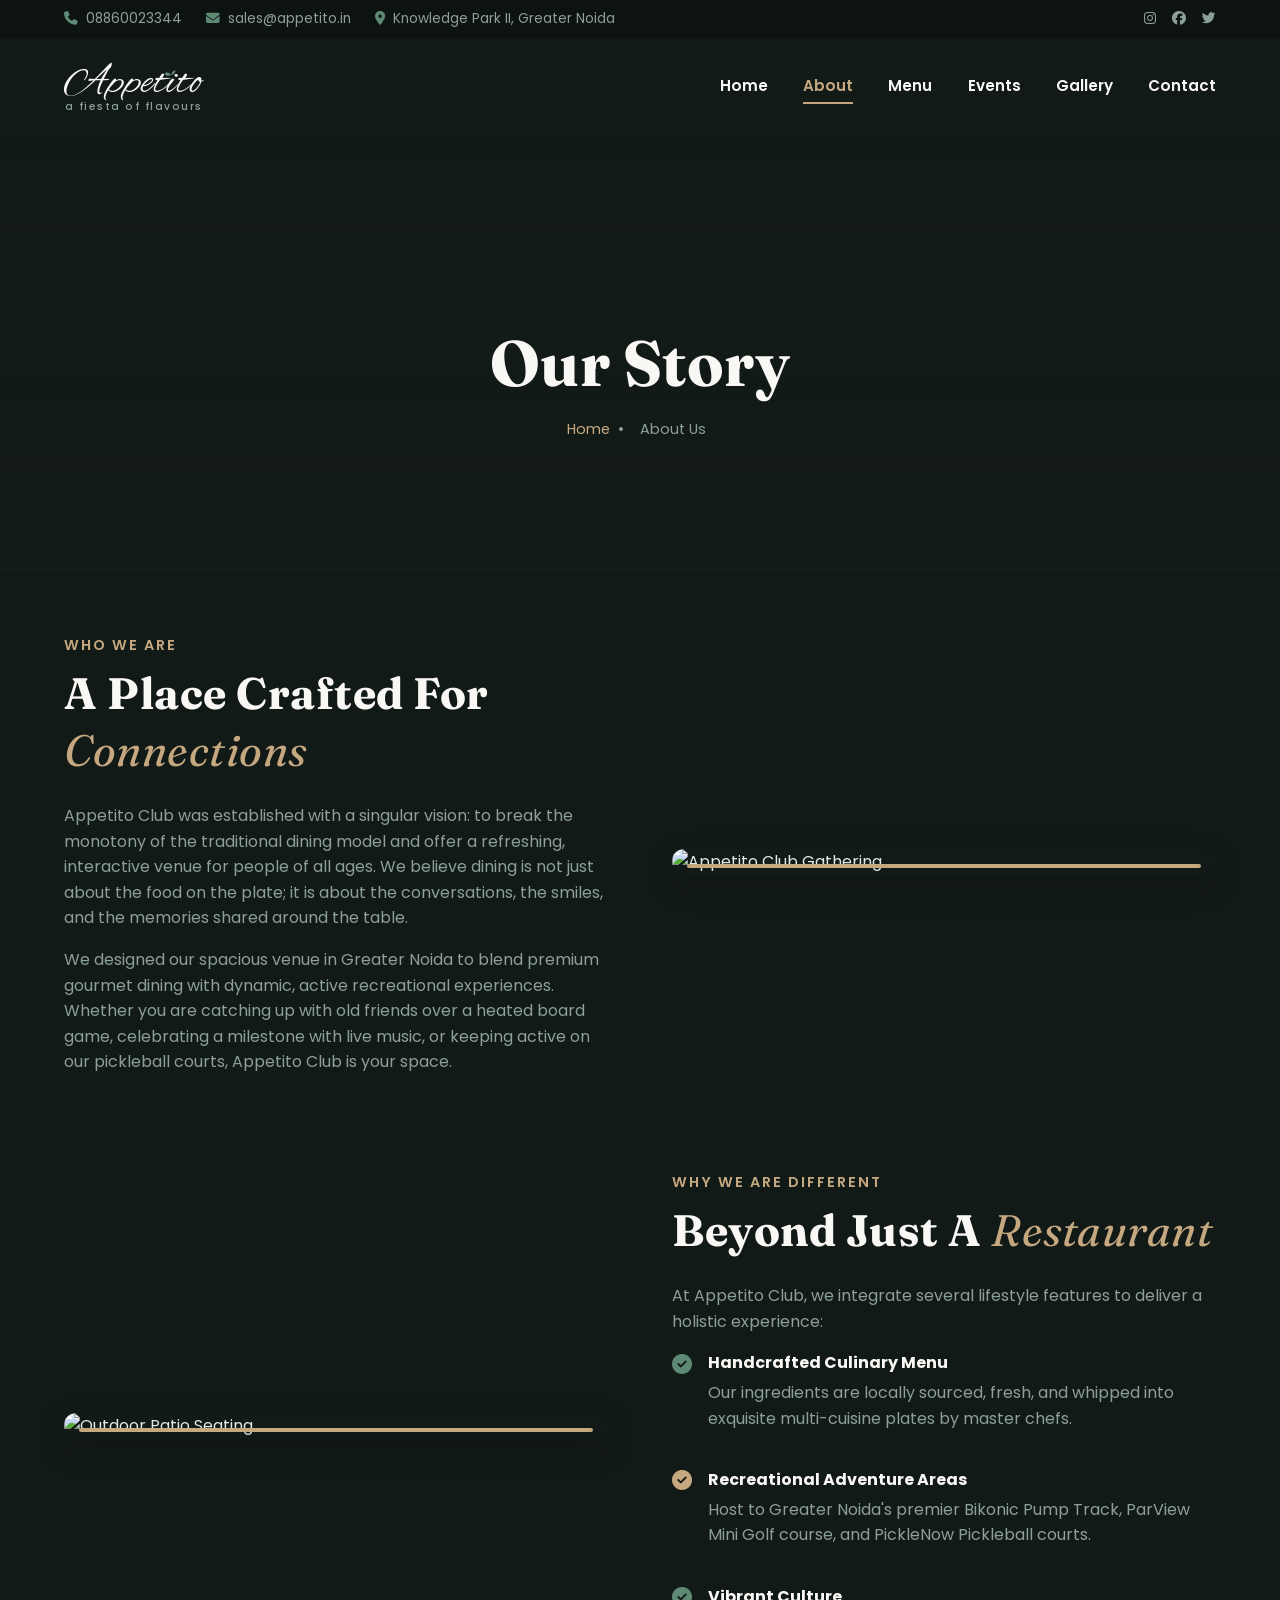
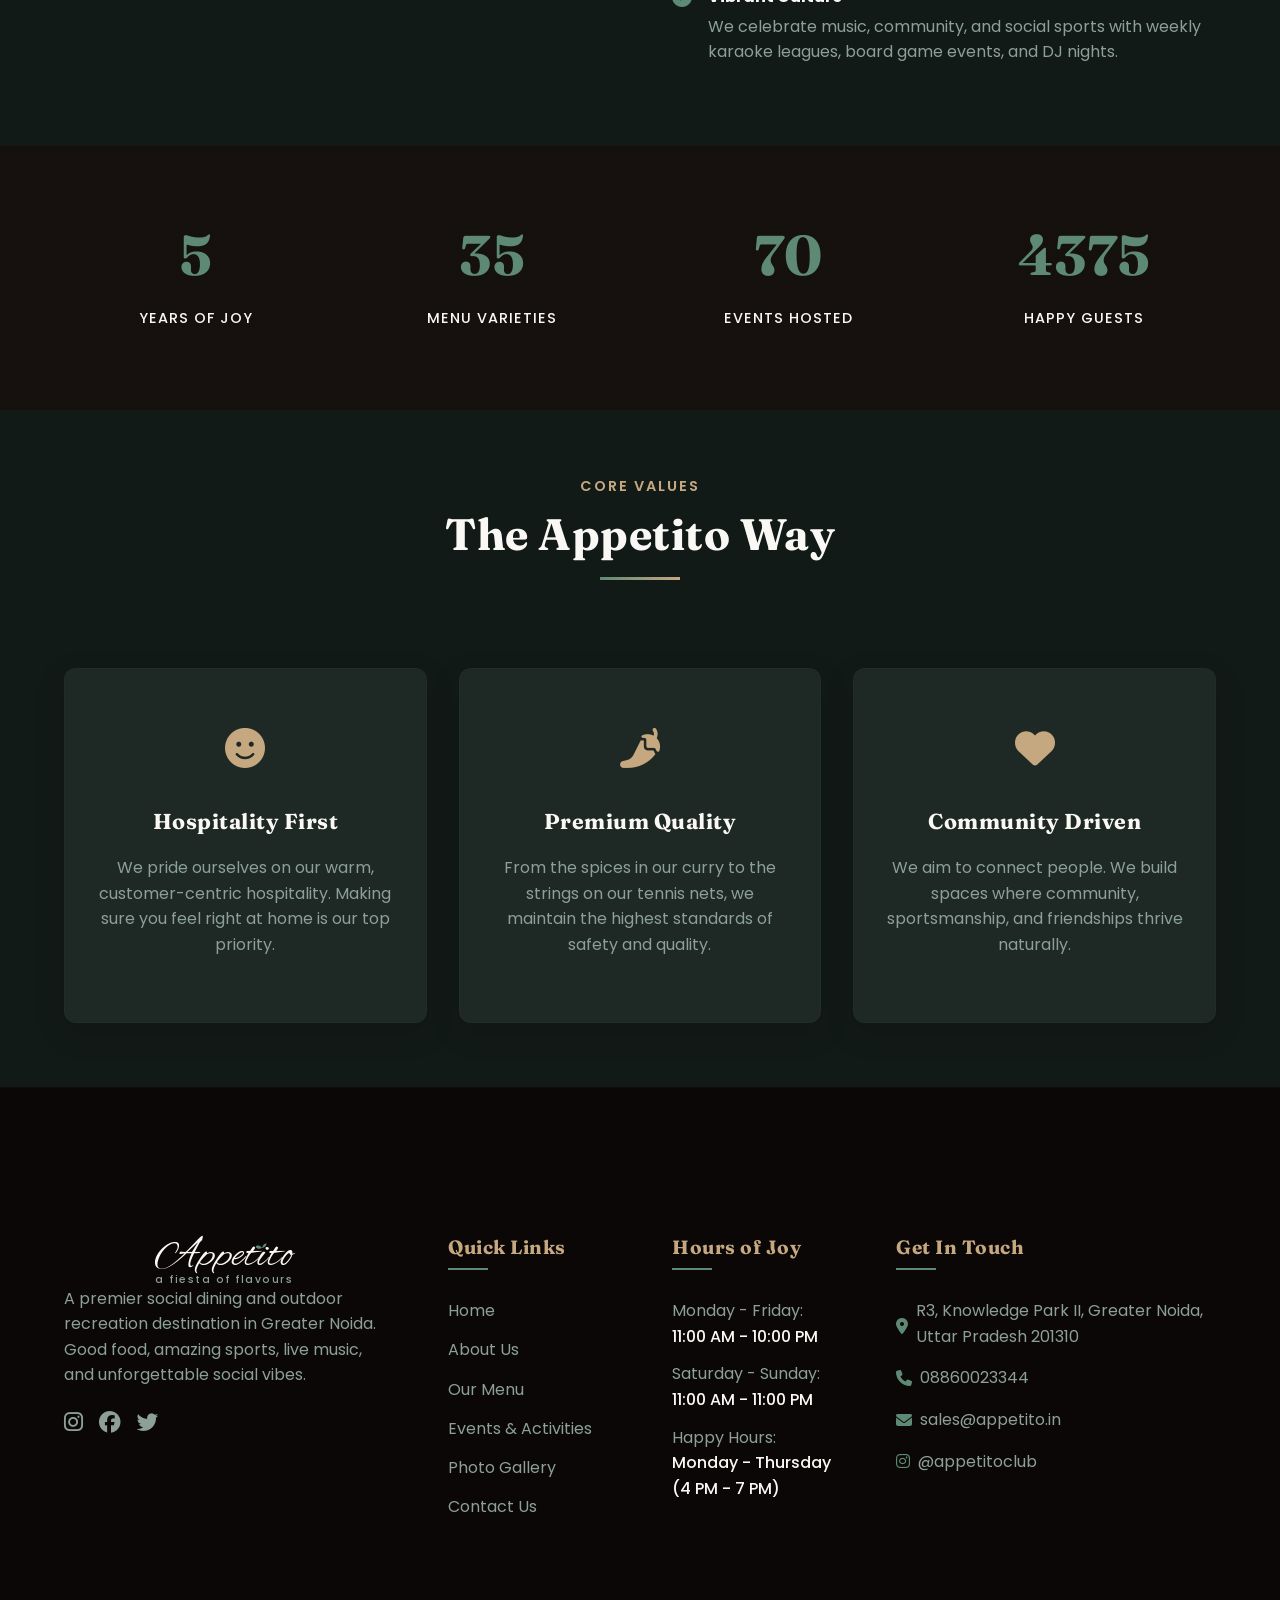
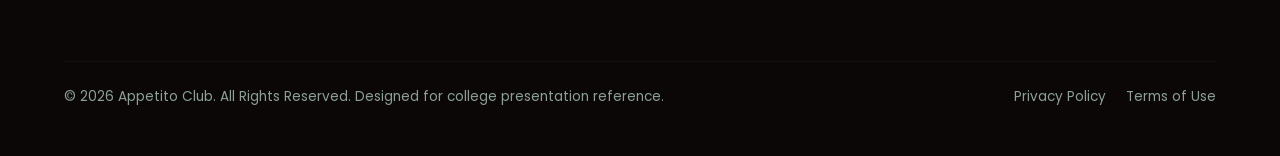
==== commit 6e571f67: "Fix blurry logo by replacing all instances of logo.png with inline SVG vector brand logo, and popula" ====
--- a/about.html
+++ b/about.html
@@ -10,7 +10,7 @@
   <!-- Google Fonts -->
   <link rel="preconnect" href="https://fonts.googleapis.com">
   <link rel="preconnect" href="https://fonts.gstatic.com" crossorigin>
-  <link href="https://fonts.googleapis.com/css2?family=Fraunces:ital,opsz,wght@0,9..144,400..900;1,9..144,400..900&family=Poppins:wght@300;400;500;600;700;800&family=Work+Sans:wght@400;500;600&display=swap" rel="stylesheet">
+  <link href="https://fonts.googleapis.com/css2?family=Alex+Brush&family=Fraunces:ital,opsz,wght@0,9..144,400..900;1,9..144,400..900&family=Poppins:wght@300;400;500;600;700;800&family=Work+Sans:wght@400;500;600&display=swap" rel="stylesheet">
   
   <!-- Font Awesome Icons -->
   <link rel="stylesheet" href="https://cdnjs.cloudflare.com/ajax/libs/font-awesome/6.4.0/css/all.min.css">
@@ -53,8 +53,15 @@
   <header>
     <nav class="navbar">
       <div class="navbar-container">
-        <a href="index.html" class="logo">
-          <img src="images/logo.png" alt="Appetito Logo">
+        <a href="index.html" class="logo-brand">
+          <div class="logo-main-wrapper">
+            <span class="logo-main-text">Appetito</span>
+            <svg class="logo-leaves-svg" viewBox="0 0 24 24" xmlns="http://www.w3.org/2000/svg">
+              <path d="M12,12 C9.5,8 6,8 4.5,10 C6,12.5 9,13 12,12 Z"></path>
+              <path d="M12,12 C13,8.5 15.5,6.5 18,7 C17.5,9.5 15,12 12,12 Z"></path>
+            </svg>
+          </div>
+          <div class="logo-sub-text">a fiesta of flavours</div>
         </a>
         
         <ul class="nav-menu">
@@ -197,8 +204,15 @@
     <div class="footer-grid container">
       <!-- Footer Col 1 -->
       <div class="footer-col">
-        <a href="index.html" class="footer-logo">
-          <img src="images/logo.png" alt="Appetito Logo">
+        <a href="index.html" class="logo-brand">
+          <div class="logo-main-wrapper">
+            <span class="logo-main-text">Appetito</span>
+            <svg class="logo-leaves-svg" viewBox="0 0 24 24" xmlns="http://www.w3.org/2000/svg">
+              <path d="M12,12 C9.5,8 6,8 4.5,10 C6,12.5 9,13 12,12 Z"></path>
+              <path d="M12,12 C13,8.5 15.5,6.5 18,7 C17.5,9.5 15,12 12,12 Z"></path>
+            </svg>
+          </div>
+          <div class="logo-sub-text">a fiesta of flavours</div>
         </a>
         <p>A premier social dining and outdoor recreation destination in Greater Noida. Good food, amazing sports, live music, and unforgettable social vibes.</p>
         <div class="social-links" style="margin-top: 1.5rem;">
--- a/css/style.css
+++ b/css/style.css
@@ -9,17 +9,17 @@
    ========================================== */
 :root {
   /* Color Palette */
-  --bg-primary: #FAF8F5;      /* Soft Creamy Parchment Background */
-  --bg-secondary: #FFFFFF;    /* Pure White Card Background */
-  --bg-light: #FAF8F5;        /* Light Cream Parchment */
-  --bg-dark: #1E2C26;         /* Deep Slate Green for contrast sections */
+  --bg-primary: #121A17;      /* Deep Forest Slate Green */
+  --bg-secondary: #1E2824;    /* Cozy Dark Sage Card Bg */
+  --bg-light: #1E2824;        /* Cozy Dark Sage Background */
+  --bg-dark: #0D1311;         /* Extra Deep Charcoal for Hero/Footer */
   
   --accent-terracotta: #5E8A75; /* Sage Leaf Green */
-  --accent-gold: #C5A880;       /* Warm Soft Gold / Clay Accent */
-  
-  --text-light: #FAF8F5;      /* Cream Text on Dark Sections */
-  --text-muted: #6B7570;      /* Muted Slate Grey-Green Text */
-  --text-dark: #2D3A34;       /* Deep Charcoal Slate primary text */
+  --accent-gold: #C5A880;       /* Warm Antique Gold */
+  
+  --text-light: #FAF8F5;      /* High-Contrast Cream Text for Headings */
+  --text-muted: #8CA097;      /* Muted Sage-Grey Text */
+  --text-dark: #E2EAE6;       /* Soft Cream Text for Body Copy */
   
   /* Typography */
   --font-heading: 'Fraunces', 'Playfair Display', Georgia, serif;
@@ -29,7 +29,7 @@
   --header-height: 80px;
   --transition-smooth: all 0.4s cubic-bezier(0.25, 0.46, 0.45, 0.94);
   --border-radius: 12px;
-  --shadow-premium: 0 10px 30px rgba(45, 58, 52, 0.06);
+  --shadow-premium: 0 10px 30px rgba(0, 0, 0, 0.2);
   --shadow-glow: 0 0 20px rgba(94, 138, 117, 0.15);
 }
 
@@ -59,7 +59,7 @@
   font-family: var(--font-heading);
   font-weight: 700;
   letter-spacing: 0.5px;
-  color: var(--text-dark);
+  color: var(--text-light);
 }
 
 h1 {
@@ -187,8 +187,8 @@
    4. Sticky Navbar & Contact Info Bar
    ========================================== */
 .top-bar {
-  background-color: #FAF8F5;
-  border-bottom: 1px solid rgba(94, 138, 117, 0.1);
+  background-color: var(--bg-dark);
+  border-bottom: 1px solid rgba(94, 138, 117, 0.06);
   padding: 0.5rem 0;
   font-size: 0.85rem;
 }
@@ -249,12 +249,12 @@
 }
 
 header.scrolled .navbar {
-  background-color: rgba(250, 248, 245, 0.96);
+  background-color: rgba(18, 26, 23, 0.96);
   backdrop-filter: blur(12px);
   -webkit-backdrop-filter: blur(12px);
   padding: 0.85rem 0;
-  box-shadow: 0 5px 25px rgba(45, 58, 52, 0.05);
-  border-bottom: 1px solid rgba(94, 138, 117, 0.08);
+  box-shadow: 0 5px 25px rgba(0, 0, 0, 0.25);
+  border-bottom: 1px solid rgba(94, 138, 117, 0.1);
 }
 
 .navbar-container {
@@ -266,25 +266,69 @@
   margin: 0 auto;
 }
 
-.logo {
-  display: flex;
+.logo-brand {
+  display: flex;
+  flex-direction: column;
   align-items: center;
-}
-
-.logo img {
-  height: 52px;
-  width: auto;
-  background-color: #FFFFFF;
-  padding: 4px 8px;
-  border-radius: 8px;
-  box-shadow: 0 4px 10px rgba(45, 58, 52, 0.06);
-  border: 1px solid rgba(94, 138, 117, 0.12);
-  transition: var(--transition-smooth);
-}
-
-header.scrolled .logo img {
-  box-shadow: none;
-  border-color: rgba(94, 138, 117, 0.05);
+  line-height: 1;
+  text-decoration: none;
+  position: relative;
+  transition: var(--transition-smooth);
+}
+
+.logo-main-wrapper {
+  position: relative;
+  display: inline-block;
+  padding-top: 5px;
+}
+
+.logo-main-text {
+  font-family: 'Alex Brush', cursive;
+  font-size: 2.6rem;
+  color: var(--text-light); /* Cream white */
+  font-weight: 400;
+  letter-spacing: 1px;
+  transition: var(--transition-smooth);
+}
+
+.logo-leaves-svg {
+  position: absolute;
+  top: 6px;
+  right: 22px; /* Positioned exactly on top of the 'ti' */
+  width: 20px;
+  height: 20px;
+  fill: var(--accent-terracotta);
+  transform: rotate(-5deg);
+  transition: var(--transition-smooth);
+}
+
+.logo-sub-text {
+  font-family: var(--font-body);
+  font-size: 0.65rem;
+  letter-spacing: 1.5px;
+  text-transform: lowercase;
+  color: var(--text-muted);
+  margin-top: -3px;
+  font-weight: 500;
+  transition: var(--transition-smooth);
+}
+
+/* Sizing updates on scroll state */
+header.scrolled .logo-main-text {
+  font-size: 2.2rem;
+}
+
+header.scrolled .logo-leaves-svg {
+  top: 5px;
+  right: 18px;
+  width: 17px;
+  height: 17px;
+}
+
+header.scrolled .logo-sub-text {
+  font-size: 0.55rem;
+  letter-spacing: 1px;
+  margin-top: -2px;
 }
 
 .nav-menu {
@@ -296,22 +340,14 @@
 .nav-link {
   font-size: 0.95rem;
   font-weight: 550;
-  color: var(--text-light); /* Cream initially over hero */
+  color: var(--text-light); /* Always light cream */
   position: relative;
   padding: 0.5rem 0;
   transition: var(--transition-smooth);
 }
 
-header.scrolled .nav-link {
-  color: var(--text-dark); /* Dark green on light scroll */
-}
-
 .nav-link:hover, .nav-link.active {
   color: var(--accent-gold) !important;
-}
-
-header.scrolled .nav-link:hover, header.scrolled .nav-link.active {
-  color: var(--accent-terracotta) !important;
 }
 
 .nav-link::after {
@@ -323,10 +359,6 @@
   height: 2px;
   background-color: var(--accent-gold);
   transition: var(--transition-smooth);
-}
-
-header.scrolled .nav-link::after {
-  background-color: var(--accent-terracotta);
 }
 
 .nav-link:hover::after, .nav-link.active::after {
@@ -512,7 +544,7 @@
 
 .offer-card {
   background-color: var(--bg-secondary);
-  border: 1px solid rgba(199, 187, 174, 0.05);
+  border: 1px solid rgba(94, 138, 117, 0.05);
   padding: 3rem 2rem;
   border-radius: var(--border-radius);
   text-align: center;
@@ -560,7 +592,7 @@
   overflow: hidden;
   box-shadow: 0 10px 30px rgba(0,0,0,0.15);
   transition: var(--transition-smooth);
-  border: 1px solid rgba(199, 187, 174, 0.05);
+  border: 1px solid rgba(94, 138, 117, 0.05);
 }
 
 .menu-card:hover {
@@ -644,8 +676,8 @@
    ========================================== */
 .stats-section {
   background: linear-gradient(rgba(21, 15, 13, 0.9), rgba(21, 15, 13, 0.9)), url('https://images.unsplash.com/photo-1517248135467-4c7edcad34c4?auto=format&fit=crop&q=80&w=1200') center/cover fixed;
-  border-top: 1px solid rgba(199, 187, 174, 0.05);
-  border-bottom: 1px solid rgba(199, 187, 174, 0.05);
+  border-top: 1px solid rgba(94, 138, 117, 0.05);
+  border-bottom: 1px solid rgba(94, 138, 117, 0.05);
 }
 
 .stats-grid {
@@ -697,7 +729,7 @@
   border-radius: var(--border-radius);
   text-align: center;
   box-shadow: 0 10px 30px rgba(0,0,0,0.15);
-  border: 1px solid rgba(199, 187, 174, 0.05);
+  border: 1px solid rgba(94, 138, 117, 0.05);
 }
 
 .testimonial-stars {
@@ -734,7 +766,7 @@
 
 .carousel-btn {
   background-color: var(--bg-secondary);
-  border: 1px solid rgba(199, 187, 174, 0.1);
+  border: 1px solid rgba(94, 138, 117, 0.1);
   color: var(--text-light);
   width: 45px;
   height: 45px;
@@ -850,7 +882,7 @@
    ========================================== */
 footer {
   background-color: #0b0706;
-  border-top: 1px solid rgba(199, 187, 174, 0.05);
+  border-top: 1px solid rgba(94, 138, 117, 0.05);
   padding: 5rem 0 2rem;
 }
 
@@ -863,17 +895,23 @@
 
 .footer-logo {
   display: inline-block;
-  margin-bottom: 1rem;
-}
-
-.footer-logo img {
-  height: 52px;
-  width: auto;
-  background-color: #FFFFFF;
-  padding: 4px 8px;
-  border-radius: 8px;
-  border: 1px solid rgba(94, 138, 117, 0.1);
-  display: block;
+  margin-bottom: 1.5rem;
+}
+
+.footer-logo .logo-main-text {
+  font-size: 3rem;
+}
+
+.footer-logo .logo-leaves-svg {
+  width: 23px;
+  height: 23px;
+  right: 25px;
+  top: 7px;
+}
+
+.footer-logo .logo-sub-text {
+  font-size: 0.72rem;
+  letter-spacing: 2px;
 }
 
 .footer-col h4 {
@@ -921,7 +959,7 @@
 }
 
 .footer-bottom {
-  border-top: 1px solid rgba(199, 187, 174, 0.05);
+  border-top: 1px solid rgba(94, 138, 117, 0.08);
   padding-top: 2rem;
   display: flex;
   justify-content: space-between;
@@ -934,10 +972,10 @@
    15. Page-Specific Sub-Banners
    ========================================== */
 .page-banner {
-  background: linear-gradient(rgba(21, 15, 13, 0.8), rgba(21, 15, 13, 0.95)), url('https://images.unsplash.com/photo-1555396273-367ea4eb4db5?auto=format&fit=crop&q=80&w=1000') center/cover;
+  background: linear-gradient(rgba(18, 26, 23, 0.75), rgba(18, 26, 23, 0.96)), url('https://images.unsplash.com/photo-1555396273-367ea4eb4db5?auto=format&fit=crop&q=80&w=1000') center/cover;
   padding: 8rem 0 4rem;
   text-align: center;
-  border-bottom: 1px solid rgba(199, 187, 174, 0.05);
+  border-bottom: 1px solid rgba(94, 138, 117, 0.08);
 }
 
 .page-banner h1 {
@@ -971,7 +1009,7 @@
 
 .filter-btn {
   background-color: var(--bg-secondary);
-  border: 1px solid rgba(199, 187, 174, 0.1);
+  border: 1px solid rgba(94, 138, 117, 0.1);
   color: var(--text-light);
   padding: 0.75rem 1.75rem;
   border-radius: 50px;
@@ -1012,7 +1050,7 @@
   border-radius: var(--border-radius);
   overflow: hidden;
   box-shadow: var(--shadow-premium);
-  border: 1px solid rgba(199, 187, 174, 0.05);
+  border: 1px solid rgba(94, 138, 117, 0.05);
   transition: var(--transition-smooth);
 }
 
@@ -1150,7 +1188,7 @@
 .form-control {
   width: 100%;
   background-color: rgba(21, 15, 13, 0.6);
-  border: 1px solid rgba(199, 187, 174, 0.15);
+  border: 1px solid rgba(94, 138, 117, 0.15);
   border-radius: 6px;
   padding: 0.85rem 1rem;
   color: var(--text-light);
@@ -1201,7 +1239,7 @@
   overflow: hidden;
   border-radius: var(--border-radius);
   box-shadow: 0 10px 25px rgba(0,0,0,0.15);
-  border: 1px solid rgba(199, 187, 174, 0.05);
+  border: 1px solid rgba(94, 138, 117, 0.05);
   cursor: pointer;
 }
 
@@ -1364,7 +1402,7 @@
 
 .contact-block-icon {
   background-color: var(--bg-secondary);
-  border: 1px solid rgba(199, 187, 174, 0.1);
+  border: 1px solid rgba(94, 138, 117, 0.1);
   color: var(--accent-gold);
   width: 60px;
   height: 60px;
@@ -1395,7 +1433,7 @@
   background-color: var(--bg-secondary);
   padding: 3rem;
   border-radius: var(--border-radius);
-  border: 1px solid rgba(199, 187, 174, 0.05);
+  border: 1px solid rgba(94, 138, 117, 0.05);
   box-shadow: var(--shadow-premium);
 }
 
@@ -1415,7 +1453,7 @@
   border-radius: var(--border-radius);
   overflow: hidden;
   box-shadow: var(--shadow-premium);
-  border: 1px solid rgba(199, 187, 174, 0.05);
+  border: 1px solid rgba(94, 138, 117, 0.05);
 }
 
 .map-container iframe {
@@ -1484,7 +1522,9 @@
   }
   
   .hero {
-    height: 80vh;
+    height: auto;
+    min-height: 580px;
+    padding: 7rem 0 5rem;
   }
   
   .hero h1 {
@@ -1574,6 +1614,15 @@
   h1 { font-size: 2.25rem; }
   h2 { font-size: 1.85rem; }
   
+  .hero {
+    padding: 6rem 0 4rem;
+    min-height: 520px;
+  }
+  
+  .hero h1 {
+    font-size: 2.00rem;
+  }
+  
   .offers-grid {
     grid-template-columns: 1fr;
   }
